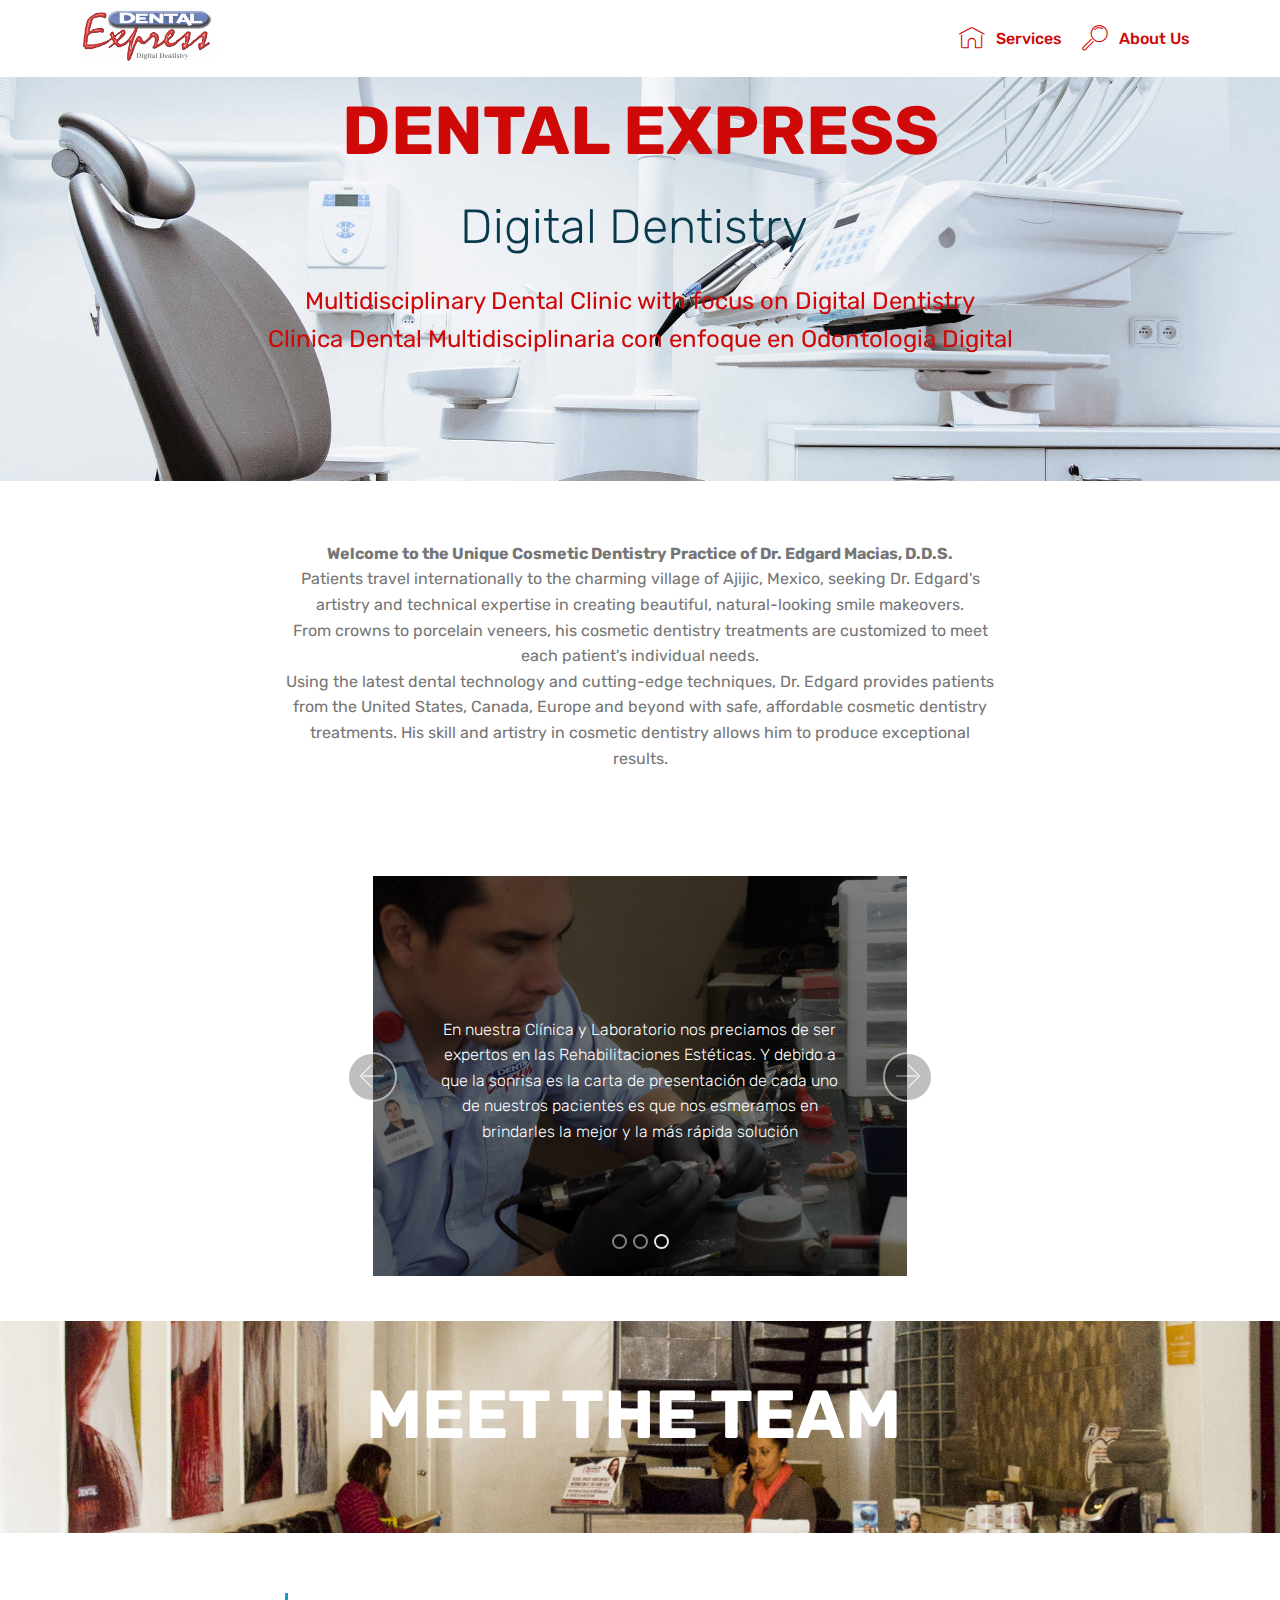
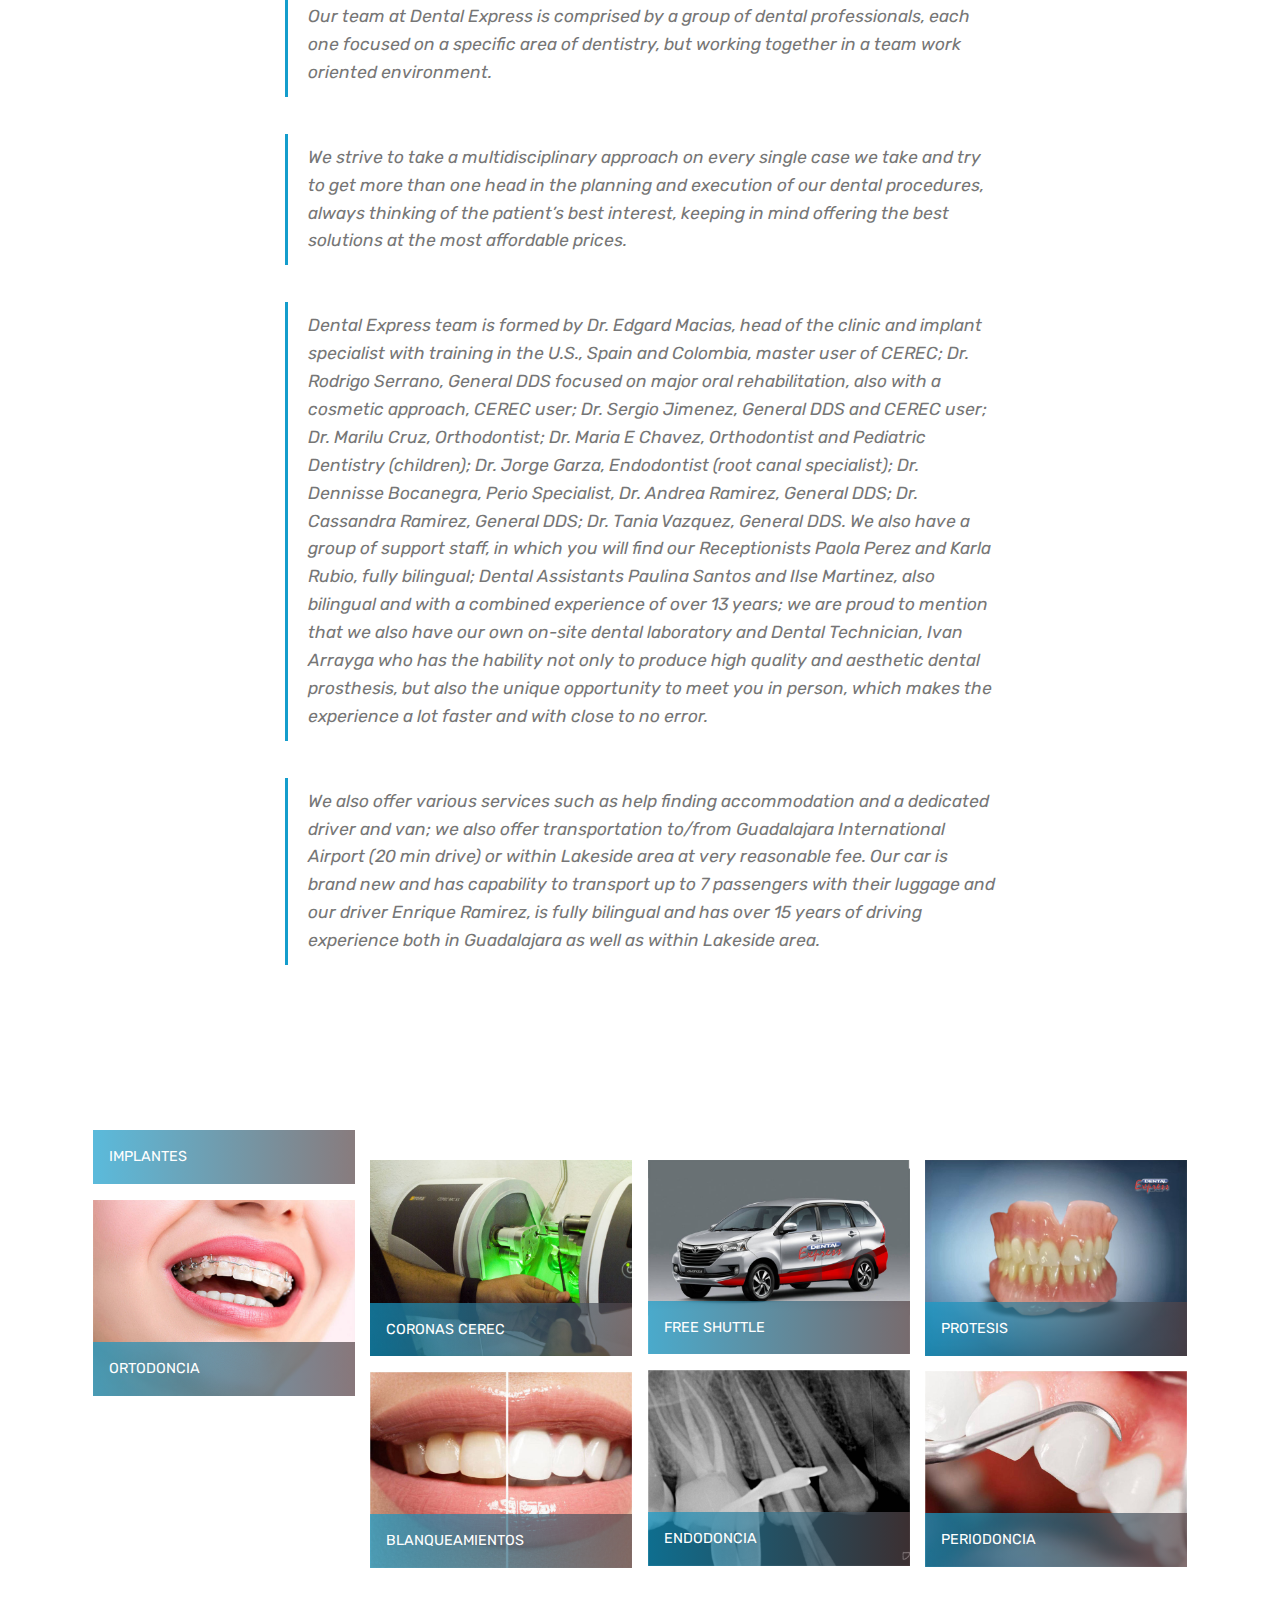
==== page1.html @ bcc29dbe "create github pages" ====
<!DOCTYPE html>
<html >
<head>
  <!-- Site made with Mobirise Website Builder v4.8.10, https://mobirise.com -->
  <meta charset="UTF-8">
  <meta http-equiv="X-UA-Compatible" content="IE=edge">
  <meta name="generator" content="Mobirise v4.8.10, mobirise.com">
  <meta name="viewport" content="width=device-width, initial-scale=1, minimum-scale=1">
  <link rel="shortcut icon" href="assets/images/logo-png-128x57.png" type="image/x-icon">
  <meta name="description" content="Site Generator Description">
  <title>Dental Express Mexico&nbsp;</title>
  <link rel="stylesheet" href="assets/web/assets/mobirise-icons/mobirise-icons.css">
  <link rel="stylesheet" href="assets/tether/tether.min.css">
  <link rel="stylesheet" href="assets/bootstrap/css/bootstrap.min.css">
  <link rel="stylesheet" href="assets/bootstrap/css/bootstrap-grid.min.css">
  <link rel="stylesheet" href="assets/bootstrap/css/bootstrap-reboot.min.css">
  <link rel="stylesheet" href="assets/dropdown/css/style.css">
  <link rel="stylesheet" href="assets/theme/css/style.css">
  <link rel="stylesheet" href="assets/gallery/style.css">
  <link rel="stylesheet" href="assets/mobirise/css/mbr-additional.css" type="text/css">
  
  
  
</head>
<body>
  <section class="menu cid-qTkzRZLJNu" once="menu" id="menu1-3">

    

    <nav class="navbar navbar-expand beta-menu navbar-dropdown align-items-center navbar-fixed-top navbar-toggleable-sm">
        <button class="navbar-toggler navbar-toggler-right" type="button" data-toggle="collapse" data-target="#navbarSupportedContent" aria-controls="navbarSupportedContent" aria-expanded="false" aria-label="Toggle navigation">
            <div class="hamburger">
                <span></span>
                <span></span>
                <span></span>
                <span></span>
            </div>
        </button>
        <div class="menu-logo">
            <div class="navbar-brand">
                <span class="navbar-logo">
                    <a href="https://mobirise.com">
                         <img src="assets/images/logo-png-274x121.png" alt="Mobirise" title="" style="height: 3.8rem;">
                    </a>
                </span>
                
            </div>
        </div>
        <div class="collapse navbar-collapse" id="navbarSupportedContent">
            <ul class="navbar-nav nav-dropdown nav-right" data-app-modern-menu="true"><li class="nav-item dropdown open">
                    <a class="nav-link link text-secondary display-4" href="https://mobirise.com">
                        <span class="mbri-home mbr-iconfont mbr-iconfont-btn"></span>
                        Services
                    </a>
                </li>
                <li class="nav-item">
                    <a class="nav-link link text-secondary display-4" href="https://mobirise.com">
                        <span class="mbri-search mbr-iconfont mbr-iconfont-btn"></span>
                        About Us
                    </a>
                </li></ul>
            
        </div>
    </nav>
</section>

<section class="engine"><a href="https://mobirise.info/w">free html5 templates</a></section><section class="header1 cid-rcNgsT7R49 mbr-parallax-background" id="header1-4">

    

    

    <div class="container">
        <div class="row justify-content-md-center">
            <div class="mbr-white col-md-10">
                <h1 class="mbr-section-title align-center mbr-bold pb-3 mbr-fonts-style display-1">DENTAL EXPRESS</h1>
                <h3 class="mbr-section-subtitle align-center mbr-light pb-3 mbr-fonts-style display-2">
                    Digital Dentistry&nbsp;</h3>
                <p class="mbr-text align-center pb-3 mbr-fonts-style display-5">Multidisciplinary Dental Clinic with focus on Digital Dentistry
<br>Clinica Dental Multidisciplinaria con enfoque en Odontologia Digital</p>
                
            </div>
        </div>
    </div>

</section>

<section class="mbr-section article content1 cid-rcObgBCVmQ" id="content1-7">
    
     

    <div class="container">
        <div class="media-container-row">
            <div class="mbr-text col-12 col-md-8 mbr-fonts-style display-7"><strong>Welcome to the Unique Cosmetic Dentistry Practice of Dr. Edgard Macias, D.D.S.
</strong><div>Patients travel internationally to the charming village of Ajijic, Mexico, seeking Dr. Edgard's artistry and technical expertise in creating beautiful, natural-looking smile makeovers.
</div><div>From crowns to porcelain veneers, his cosmetic dentistry treatments are customized to meet each patient's individual needs.
</div><div>
</div><div>Using the latest dental technology and cutting-edge techniques, Dr. Edgard provides patients from the United States, Canada, Europe and beyond with safe, affordable cosmetic dentistry treatments. His skill and artistry in cosmetic dentistry allows him to produce exceptional results.</div></div>
        </div>
    </div>
</section>

<section class="carousel slide cid-rcOcO1tT0W" data-interval="false" id="slider2-8">

    
    <div class="container content-slider">
        <div class="content-slider-wrap">
            <div><div class="mbr-slider slide carousel" data-pause="true" data-keyboard="false" data-ride="false" data-interval="false"><ol class="carousel-indicators"><li data-app-prevent-settings="" data-target="#slider2-8" data-slide-to="0"></li><li data-app-prevent-settings="" data-target="#slider2-8" data-slide-to="1"></li><li data-app-prevent-settings="" data-target="#slider2-8" class=" active" data-slide-to="2"></li></ol><div class="carousel-inner" role="listbox"><div class="carousel-item slider-fullscreen-image" data-bg-video-slide="false" style="background-image: url(assets/images/-2000x1500.jpg);"><div class="container container-slide"><div class="image_wrapper"><div class="mbr-overlay"></div><img src="assets/images/-2000x1500.jpg"><div class="carousel-caption justify-content-center"><div class="col-10 align-center"><p class="lead mbr-text mbr-fonts-style display-7">El calor húmedo destruye los microorganismos por coagulación de sus proteínas celulares. La esterilización por vapor a presión se lleva a cabo en un autoclave. Estos equipos emplean vapor de agua saturado, a una presión de 15 libras lo que permite que la cámara alcance una temperatura de 121ºC.</p></div></div></div></div></div><div class="carousel-item slider-fullscreen-image" data-bg-video-slide="false" style="background-image: url(assets/images/p1015812-2000x1500.jpg);"><div class="container container-slide"><div class="image_wrapper"><div class="mbr-overlay"></div><img src="assets/images/p1015812-2000x1500.jpg"><div class="carousel-caption justify-content-center"><div class="col-10 align-center"><p class="lead mbr-text mbr-fonts-style display-7">Con la tecnología CEREC, los odontólogos son capaces de diseñar, crear y colocar las coronas dentales en única visita. </p></div></div></div></div></div><div class="carousel-item slider-fullscreen-image active" data-bg-video-slide="false" style="background-image: url(assets/images/p1015852-2000x1500.jpg);"><div class="container container-slide"><div class="image_wrapper"><div class="mbr-overlay"></div><img src="assets/images/p1015852-2000x1500.jpg"><div class="carousel-caption justify-content-center"><div class="col-10 align-center"><p class="lead mbr-text mbr-fonts-style display-7"><br>En nuestra Clínica y Laboratorio nos preciamos de ser expertos en las Rehabilitaciones Estéticas. Y debido a que la sonrisa es la carta de presentación de cada uno de nuestros pacientes es que nos esmeramos en brindarles la mejor y la más rápida solución</p></div></div></div></div></div></div><a data-app-prevent-settings="" class="carousel-control carousel-control-prev" role="button" data-slide="prev" href="#slider2-8"><span aria-hidden="true" class="mbri-left mbr-iconfont"></span><span class="sr-only">Previous</span></a><a data-app-prevent-settings="" class="carousel-control carousel-control-next" role="button" data-slide="next" href="#slider2-8"><span aria-hidden="true" class="mbri-right mbr-iconfont"></span><span class="sr-only">Next</span></a></div></div> 
        </div>
    </div>
</section>

<section class="mbr-section content5 cid-rcOd2hezso" id="content5-9">

    

    

    <div class="container">
        <div class="media-container-row">
            <div class="title col-12 col-md-8">
                <h2 class="align-center mbr-bold mbr-white pb-3 mbr-fonts-style display-1">
                    MEET THE TEAM&nbsp;</h2>
                
                
                
            </div>
        </div>
    </div>
</section>

<section class="mbr-section article content1 cid-rcOeMajyJf" id="content2-a">

     

    <div class="container">
        <div class="media-container-row">
            <div class="mbr-text col-12 col-md-8 mbr-fonts-style display-7">
                <blockquote>Our team at Dental Express is comprised by a group of dental professionals, each one focused on a specific area of dentistry, but working together in a team work oriented environment.
</blockquote><blockquote><span style="font-size: 1.09rem;">We strive to take a multidisciplinary approach on every single case we take and try to get more than one head in the planning and execution of our dental procedures, always thinking of the patient’s best interest, keeping in mind offering the best solutions at the most affordable prices.&nbsp;</span></blockquote><blockquote>
<span style="font-size: 1.09rem;">Dental Express team is formed by Dr. Edgard Macias, head of the clinic and implant specialist with training in the U.S., Spain and Colombia, master user of CEREC; Dr. Rodrigo Serrano, General DDS focused on major oral rehabilitation, also with a cosmetic approach, CEREC user; Dr. Sergio Jimenez, General DDS and CEREC user; Dr. Marilu Cruz, Orthodontist; Dr. Maria E Chavez, Orthodontist and Pediatric Dentistry (children); Dr. Jorge Garza, Endodontist (root canal specialist); Dr. Dennisse Bocanegra, Perio Specialist, Dr. Andrea Ramirez, General DDS; Dr. Cassandra Ramirez, General DDS; Dr. Tania Vazquez, General DDS. We also have a group of support staff, in which you will find our Receptionists Paola Perez and Karla Rubio, fully bilingual; Dental Assistants Paulina Santos and Ilse Martinez, also bilingual and with a combined experience of over 13 years; we are proud to mention that we also have our own on-site dental laboratory and Dental Technician, Ivan Arrayga who has the hability not only to produce high quality and aesthetic dental prosthesis, but also the unique opportunity to meet you in person, which makes the experience a lot faster and with close to no error.&nbsp;</span></blockquote><blockquote>
<span style="font-size: 1.09rem;">We also offer various services such as help finding accommodation and a dedicated driver and van; we also offer transportation to/from Guadalajara International Airport (20 min drive) or within Lakeside area at very reasonable fee. Our car is brand new and has capability to transport up to 7 passengers with their luggage and our driver Enrique Ramirez, is fully bilingual and has over 15 years of driving experience both in Guadalajara as well as within Lakeside area.</span></blockquote>
            </div>
        </div>
    </div>
</section>

<section class="mbr-gallery mbr-slider-carousel cid-rcNqk5IsYQ" id="gallery1-6">

    

    <div class="container">
        <div><!-- Filter --><!-- Gallery --><div class="mbr-gallery-row"><div class="mbr-gallery-layout-default"><div><div><div class="mbr-gallery-item mbr-gallery-item--p1" data-video-url="false" data-tags="Increíble"><div href="#lb-gallery1-6" data-slide-to="0" data-toggle="modal"><img src="assets/images/p1015873-2000x1500-800x600.jpg" alt="" title=""><span class="icon-focus"></span><span class="mbr-gallery-title mbr-fonts-style display-7">IMPLANTES&nbsp;</span></div></div><div class="mbr-gallery-item mbr-gallery-item--p1" data-video-url="false" data-tags="Responsive"><div href="#lb-gallery1-6" data-slide-to="1" data-toggle="modal"><img src="assets/images/p1015812-2000x1500-800x600.jpg" alt="" title=""><span class="icon-focus"></span><span class="mbr-gallery-title mbr-fonts-style display-7">CORONAS CEREC &nbsp;</span></div></div><div class="mbr-gallery-item mbr-gallery-item--p1" data-video-url="false" data-tags="Animada"><div href="#lb-gallery1-6" data-slide-to="2" data-toggle="modal"><img src="assets/images/free-shuttle-pag.-web-2000x1486-800x594.jpg" alt="" title=""><span class="icon-focus"></span><span class="mbr-gallery-title mbr-fonts-style display-7">FREE SHUTTLE</span></div></div><div class="mbr-gallery-item mbr-gallery-item--p1" data-video-url="false" data-tags="Creativa"><div href="#lb-gallery1-6" data-slide-to="3" data-toggle="modal"><img src="assets/images/placa-pag.-web-2000x1496-800x598.jpg" alt="" title=""><span class="icon-focus"></span><span class="mbr-gallery-title mbr-fonts-style display-7">PROTESIS&nbsp;</span></div></div><div class="mbr-gallery-item mbr-gallery-item--p1" data-video-url="false" data-tags="Increíble"><div href="#lb-gallery1-6" data-slide-to="4" data-toggle="modal"><img src="assets/images/brackets-pag.-web-2000x1496-800x598.jpg" alt="" title=""><span class="icon-focus"></span><span class="mbr-gallery-title mbr-fonts-style display-7">ORTODONCIA</span></div></div><div class="mbr-gallery-item mbr-gallery-item--p1" data-video-url="false" data-tags="Increíble"><div href="#lb-gallery1-6" data-slide-to="5" data-toggle="modal"><img src="assets/images/endo-pag-web-1180x883-800x599.jpg" alt="" title=""><span class="icon-focus"></span><span class="mbr-gallery-title mbr-fonts-style display-7">ENDODONCIA&nbsp;</span></div></div><div class="mbr-gallery-item mbr-gallery-item--p1" data-video-url="false" data-tags="Responsive"><div href="#lb-gallery1-6" data-slide-to="6" data-toggle="modal"><img src="assets/images/periodoncia-web-1180x883-800x599.jpg" alt="" title=""><span class="icon-focus"></span><span class="mbr-gallery-title mbr-fonts-style display-7">PERIODONCIA&nbsp;</span></div></div><div class="mbr-gallery-item mbr-gallery-item--p1" data-video-url="false" data-tags="Animada"><div href="#lb-gallery1-6" data-slide-to="7" data-toggle="modal"><img src="assets/images/blanqueamiento-pag-web-1180x883-800x599.jpg" alt="" title=""><span class="icon-focus"></span><span class="mbr-gallery-title mbr-fonts-style display-7">BLANQUEAMIENTOS&nbsp;</span></div></div></div></div><div class="clearfix"></div></div></div><!-- Lightbox --><div data-app-prevent-settings="" class="mbr-slider modal fade carousel slide" tabindex="-1" data-keyboard="true" data-interval="false" id="lb-gallery1-6"><div class="modal-dialog"><div class="modal-content"><div class="modal-body"><ol class="carousel-indicators"><li data-app-prevent-settings="" data-target="#lb-gallery1-6" data-slide-to="0"></li><li data-app-prevent-settings="" data-target="#lb-gallery1-6" data-slide-to="1"></li><li data-app-prevent-settings="" data-target="#lb-gallery1-6" data-slide-to="2"></li><li data-app-prevent-settings="" data-target="#lb-gallery1-6" data-slide-to="3"></li><li data-app-prevent-settings="" data-target="#lb-gallery1-6" data-slide-to="4"></li><li data-app-prevent-settings="" data-target="#lb-gallery1-6" data-slide-to="5"></li><li data-app-prevent-settings="" data-target="#lb-gallery1-6" data-slide-to="6"></li><li data-app-prevent-settings="" data-target="#lb-gallery1-6" class=" active" data-slide-to="7"></li></ol><div class="carousel-inner"><div class="carousel-item"><img src="assets/images/p1015873-2000x1500.jpg" alt="" title=""></div><div class="carousel-item"><img src="assets/images/p1015812-2000x1500.jpg" alt="" title=""></div><div class="carousel-item"><img src="assets/images/free-shuttle-pag.-web-2000x1486.jpg" alt="" title=""></div><div class="carousel-item"><img src="assets/images/placa-pag.-web-2000x1496.jpg" alt="" title=""></div><div class="carousel-item"><img src="assets/images/brackets-pag.-web-2000x1496.jpg" alt="" title=""></div><div class="carousel-item"><img src="assets/images/endo-pag-web-1180x883.jpg" alt="" title=""></div><div class="carousel-item"><img src="assets/images/periodoncia-web-1180x883.jpg" alt="" title=""></div><div class="carousel-item active"><img src="assets/images/blanqueamiento-pag-web-1180x883.jpg" alt="" title=""></div></div><a class="carousel-control carousel-control-prev" role="button" data-slide="prev" href="#lb-gallery1-6"><span class="mbri-left mbr-iconfont" aria-hidden="true"></span><span class="sr-only">Previous</span></a><a class="carousel-control carousel-control-next" role="button" data-slide="next" href="#lb-gallery1-6"><span class="mbri-right mbr-iconfont" aria-hidden="true"></span><span class="sr-only">Next</span></a><a class="close" href="#" role="button" data-dismiss="modal"><span class="sr-only">Close</span></a></div></div></div></div></div>
    </div>

</section>


  <script src="assets/web/assets/jquery/jquery.min.js"></script>
  <script src="assets/popper/popper.min.js"></script>
  <script src="assets/tether/tether.min.js"></script>
  <script src="assets/bootstrap/js/bootstrap.min.js"></script>
  <script src="assets/smoothscroll/smooth-scroll.js"></script>
  <script src="assets/dropdown/js/script.min.js"></script>
  <script src="assets/touchswipe/jquery.touch-swipe.min.js"></script>
  <script src="assets/parallax/jarallax.min.js"></script>
  <script src="assets/masonry/masonry.pkgd.min.js"></script>
  <script src="assets/imagesloaded/imagesloaded.pkgd.min.js"></script>
  <script src="assets/vimeoplayer/jquery.mb.vimeo_player.js"></script>
  <script src="assets/bootstrapcarouselswipe/bootstrap-carousel-swipe.js"></script>
  <script src="assets/ytplayer/jquery.mb.ytplayer.min.js"></script>
  <script src="assets/theme/js/script.js"></script>
  <script src="assets/slidervideo/script.js"></script>
  <script src="assets/gallery/player.min.js"></script>
  <script src="assets/gallery/script.js"></script>
  
  
</body>
</html>
---- assets/web/assets/mobirise-icons/mobirise-icons.css ----
@font-face {
  font-family: 'MobiriseIcons';
  src:  url('mobirise-icons.eot?spat4u');
  src:  url('mobirise-icons.eot?spat4u#iefix') format('embedded-opentype'),
    url('mobirise-icons.ttf?spat4u') format('truetype'),
    url('mobirise-icons.woff?spat4u') format('woff'),
    url('mobirise-icons.svg?spat4u#MobiriseIcons') format('svg');
  font-weight: normal;
  font-style: normal;
}

[class^="mbri-"], [class*=" mbri-"] {
  /* use !important to prevent issues with browser extensions that change fonts */
  font-family: MobiriseIcons !important;
  speak: none;
  font-style: normal;
  font-weight: normal;
  font-variant: normal;
  text-transform: none;
  line-height: 1;

  /* Better Font Rendering =========== */
  -webkit-font-smoothing: antialiased;
  -moz-osx-font-smoothing: grayscale;
}

.mbri-add-submenu:before {
  content: "\e900";
}
.mbri-alert:before {
  content: "\e901";
}
.mbri-align-center:before {
  content: "\e902";
}
.mbri-align-justify:before {
  content: "\e903";
}
.mbri-align-left:before {
  content: "\e904";
}
.mbri-align-right:before {
  content: "\e905";
}
.mbri-android:before {
  content: "\e906";
}
.mbri-apple:before {
  content: "\e907";
}
.mbri-arrow-down:before {
  content: "\e908";
}
.mbri-arrow-next:before {
  content: "\e909";
}
.mbri-arrow-prev:before {
  content: "\e90a";
}
.mbri-arrow-up:before {
  content: "\e90b";
}
.mbri-bold:before {
  content: "\e90c";
}
.mbri-bookmark:before {
  content: "\e90d";
}
.mbri-bootstrap:before {
  content: "\e90e";
}
.mbri-briefcase:before {
  content: "\e90f";
}
.mbri-browse:before {
  content: "\e910";
}
.mbri-bulleted-list:before {
  content: "\e911";
}
.mbri-calendar:before {
  content: "\e912";
}
.mbri-camera:before {
  content: "\e913";
}
.mbri-cart-add:before {
  content: "\e914";
}
.mbri-cart-full:before {
  content: "\e915";
}
.mbri-cash:before {
  content: "\e916";
}
.mbri-change-style:before {
  content: "\e917";
}
.mbri-chat:before {
  content: "\e918";
}
.mbri-clock:before {
  content: "\e919";
}
.mbri-close:before {
  content: "\e91a";
}
.mbri-cloud:before {
  content: "\e91b";
}
.mbri-code:before {
  content: "\e91c";
}
.mbri-contact-form:before {
  content: "\e91d";
}
.mbri-credit-card:before {
  content: "\e91e";
}
.mbri-cursor-click:before {
  content: "\e91f";
}
.mbri-cust-feedback:before {
  content: "\e920";
}
.mbri-database:before {
  content: "\e921";
}
.mbri-delivery:before {
  content: "\e922";
}
.mbri-desktop:before {
  content: "\e923";
}
.mbri-devices:before {
  content: "\e924";
}
.mbri-down:before {
  content: "\e925";
}
.mbri-download:before {
  content: "\e989";
}
.mbri-drag-n-drop:before {
  content: "\e927";
}
.mbri-drag-n-drop2:before {
  content: "\e928";
}
.mbri-edit:before {
  content: "\e929";
}
.mbri-edit2:before {
  content: "\e92a";
}
.mbri-error:before {
  content: "\e92b";
}
.mbri-extension:before {
  content: "\e92c";
}
.mbri-features:before {
  content: "\e92d";
}
.mbri-file:before {
  content: "\e92e";
}
.mbri-flag:before {
  content: "\e92f";
}
.mbri-folder:before {
  content: "\e930";
}
.mbri-gift:before {
  content: "\e931";
}
.mbri-github:before {
  content: "\e932";
}
.mbri-globe:before {
  content: "\e933";
}
.mbri-globe-2:before {
  content: "\e934";
}
.mbri-growing-chart:before {
  content: "\e935";
}
.mbri-hearth:before {
  content: "\e936";
}
.mbri-help:before {
  content: "\e937";
}
.mbri-home:before {
  content: "\e938";
}
.mbri-hot-cup:before {
  content: "\e939";
}
.mbri-idea:before {
  content: "\e93a";
}
.mbri-image-gallery:before {
  content: "\e93b";
}
.mbri-image-slider:before {
  content: "\e93c";
}
.mbri-info:before {
  content: "\e93d";
}
.mbri-italic:before {
  content: "\e93e";
}
.mbri-key:before {
  content: "\e93f";
}
.mbri-laptop:before {
  content: "\e940";
}
.mbri-layers:before {
  content: "\e941";
}
.mbri-left-right:before {
  content: "\e942";
}
.mbri-left:before {
  content: "\e943";
}
.mbri-letter:before {
  content: "\e944";
}
.mbri-like:before {
  content: "\e945";
}
.mbri-link:before {
  content: "\e946";
}
.mbri-lock:before {
  content: "\e947";
}
.mbri-login:before {
  content: "\e948";
}
.mbri-logout:before {
  content: "\e949";
}
.mbri-magic-stick:before {
  content: "\e94a";
}
.mbri-map-pin:before {
  content: "\e94b";
}
.mbri-menu:before {
  content: "\e94c";
}
.mbri-mobile:before {
  content: "\e94d";
}
.mbri-mobile2:before {
  content: "\e94e";
}
.mbri-mobirise:before {
  content: "\e94f";
}
.mbri-more-horizontal:before {
  content: "\e950";
}
.mbri-more-vertical:before {
  content: "\e951";
}
.mbri-music:before {
  content: "\e952";
}
.mbri-new-file:before {
  content: "\e953";
}
.mbri-numbered-list:before {
  content: "\e954";
}
.mbri-opened-folder:before {
  content: "\e955";
}
.mbri-pages:before {
  content: "\e956";
}
.mbri-paper-plane:before {
  content: "\e957";
}
.mbri-paperclip:before {
  content: "\e958";
}
.mbri-photo:before {
  content: "\e959";
}
.mbri-photos:before {
  content: "\e95a";
}
.mbri-pin:before {
  content: "\e95b";
}
.mbri-play:before {
  content: "\e95c";
}
.mbri-plus:before {
  content: "\e95d";
}
.mbri-preview:before {
  content: "\e95e";
}
.mbri-print:before {
  content: "\e95f";
}
.mbri-protect:before {
  content: "\e960";
}
.mbri-question:before {
  content: "\e961";
}
.mbri-quote-left:before {
  content: "\e962";
}
.mbri-quote-right:before {
  content: "\e963";
}
.mbri-refresh:before {
  content: "\e964";
}
.mbri-responsive:before {
  content: "\e965";
}
.mbri-right:before {
  content: "\e966";
}
.mbri-rocket:before {
  content: "\e967";
}
.mbri-sad-face:before {
  content: "\e968";
}
.mbri-sale:before {
  content: "\e969";
}
.mbri-save:before {
  content: "\e96a";
}
.mbri-search:before {
  content: "\e96b";
}
.mbri-setting:before {
  content: "\e96c";
}
.mbri-setting2:before {
  content: "\e96d";
}
.mbri-setting3:before {
  content: "\e96e";
}
.mbri-share:before {
  content: "\e96f";
}
.mbri-shopping-bag:before {
  content: "\e970";
}
.mbri-shopping-basket:before {
  content: "\e971";
}
.mbri-shopping-cart:before {
  content: "\e972";
}
.mbri-sites:before {
  content: "\e973";
}
.mbri-smile-face:before {
  content: "\e974";
}
.mbri-speed:before {
  content: "\e975";
}
.mbri-star:before {
  content: "\e976";
}
.mbri-success:before {
  content: "\e977";
}
.mbri-sun:before {
  content: "\e978";
}
.mbri-sun2:before {
  content: "\e979";
}
.mbri-tablet:before {
  content: "\e97a";
}
.mbri-tablet-vertical:before {
  content: "\e97b";
}
.mbri-target:before {
  content: "\e97c";
}
.mbri-timer:before {
  content: "\e97d";
}
.mbri-to-ftp:before {
  content: "\e97e";
}
.mbri-to-local-drive:before {
  content: "\e97f";
}
.mbri-touch-swipe:before {
  content: "\e980";
}
.mbri-touch:before {
  content: "\e981";
}
.mbri-trash:before {
  content: "\e982";
}
.mbri-underline:before {
  content: "\e983";
}
.mbri-unlink:before {
  content: "\e984";
}
.mbri-unlock:before {
  content: "\e985";
}
.mbri-up-down:before {
  content: "\e986";
}
.mbri-up:before {
  content: "\e987";
}
.mbri-update:before {
  content: "\e988";
}
.mbri-upload:before {
 content: "\e926"; 
}
.mbri-user:before {
  content: "\e98a";
}
.mbri-user2:before {
  content: "\e98b";
}
.mbri-users:before {
  content: "\e98c";
}
.mbri-video:before {
  content: "\e98d";
}
.mbri-video-play:before {
  content: "\e98e";
}
.mbri-watch:before {
  content: "\e98f";
}
.mbri-website-theme:before {
  content: "\e990";
}
.mbri-wifi:before {
  content: "\e991";
}
.mbri-windows:before {
  content: "\e992";
}
.mbri-zoom-out:before {
  content: "\e993";
}
.mbri-redo:before {
  content: "\e994";
}
.mbri-undo:before {
  content: "\e995";
}
---- assets/dropdown/css/style.css ----
.navbar-dropdown {
  left: 0;
  padding: 0;
  position: absolute;
  right: 0;
  top: 0;
  transition: all 0.45s ease;
  z-index: 1030;
  background: #282828; }
  .navbar-dropdown .navbar-logo {
    margin-right: 0.8rem;
    transition: margin 0.3s ease-in-out;
    vertical-align: middle; }
    .navbar-dropdown .navbar-logo img {
      height: 3.125rem;
      transition: all 0.3s ease-in-out; }
    .navbar-dropdown .navbar-logo.mbr-iconfont {
      font-size: 3.125rem;
      line-height: 3.125rem; }
  .navbar-dropdown .navbar-caption {
    font-weight: 700;
    white-space: normal;
    vertical-align: -4px;
    line-height: 3.125rem !important; }
    .navbar-dropdown .navbar-caption, .navbar-dropdown .navbar-caption:hover {
      color: inherit;
      text-decoration: none; }
  .navbar-dropdown .mbr-iconfont + .navbar-caption {
    vertical-align: -1px; }
  .navbar-dropdown.navbar-fixed-top {
    position: fixed; }
  .navbar-dropdown .navbar-brand span {
    vertical-align: -4px; }
  .navbar-dropdown.bg-color.transparent {
    background: none; }
  .navbar-dropdown.navbar-short .navbar-brand {
    padding: 0.625rem 0; }
    .navbar-dropdown.navbar-short .navbar-brand span {
      vertical-align: -1px; }
  .navbar-dropdown.navbar-short .navbar-caption {
    line-height: 2.375rem !important;
    vertical-align: -2px; }
  .navbar-dropdown.navbar-short .navbar-logo {
    margin-right: 0.5rem; }
    .navbar-dropdown.navbar-short .navbar-logo img {
      height: 2.375rem; }
    .navbar-dropdown.navbar-short .navbar-logo.mbr-iconfont {
      font-size: 2.375rem;
      line-height: 2.375rem; }
  .navbar-dropdown.navbar-short .mbr-table-cell {
    height: 3.625rem; }
  .navbar-dropdown .navbar-close {
    left: 0.6875rem;
    position: fixed;
    top: 0.75rem;
    z-index: 1000; }
  .navbar-dropdown .hamburger-icon {
    content: "";
    display: inline-block;
    vertical-align: middle;
    width: 16px;
    -webkit-box-shadow: 0 -6px 0 1px #282828,0 0 0 1px #282828,0 6px 0 1px #282828;
    -moz-box-shadow: 0 -6px 0 1px #282828,0 0 0 1px #282828,0 6px 0 1px #282828;
    box-shadow: 0 -6px 0 1px #282828,0 0 0 1px #282828,0 6px 0 1px #282828; }

.dropdown-menu .dropdown-toggle[data-toggle="dropdown-submenu"]::after {
  border-bottom: 0.35em solid transparent;
  border-left: 0.35em solid;
  border-right: 0;
  border-top: 0.35em solid transparent;
  margin-left: 0.3rem; }

.dropdown-menu .dropdown-item:focus {
  outline: 0; }

.nav-dropdown {
  font-size: 0.75rem;
  font-weight: 500;
  height: auto !important; }
  .nav-dropdown .nav-btn {
    padding-left: 1rem; }
  .nav-dropdown .link {
    margin: .667em 1.667em;
    font-weight: 500;
    padding: 0;
    transition: color .2s ease-in-out; }
    .nav-dropdown .link.dropdown-toggle {
      margin-right: 2.583em; }
      .nav-dropdown .link.dropdown-toggle::after {
        margin-left: .25rem;
        border-top: 0.35em solid;
        border-right: 0.35em solid transparent;
        border-left: 0.35em solid transparent;
        border-bottom: 0; }
      .nav-dropdown .link.dropdown-toggle[aria-expanded="true"] {
        margin: 0;
        padding: 0.667em 3.263em  0.667em 1.667em; }
  .nav-dropdown .link::after,
  .nav-dropdown .dropdown-item::after {
    color: inherit; }
  .nav-dropdown .btn {
    font-size: 0.75rem;
    font-weight: 700;
    letter-spacing: 0;
    margin-bottom: 0;
    padding-left: 1.25rem;
    padding-right: 1.25rem; }
  .nav-dropdown .dropdown-menu {
    border-radius: 0;
    border: 0;
    left: 0;
    margin: 0;
    padding-bottom: 1.25rem;
    padding-top: 1.25rem;
    position: relative; }
  .nav-dropdown .dropdown-submenu {
    margin-left: 0.125rem;
    top: 0; }
  .nav-dropdown .dropdown-item {
    font-weight: 500;
    line-height: 2;
    padding: 0.3846em 4.615em 0.3846em 1.5385em;
    position: relative;
    transition: color .2s ease-in-out, background-color .2s ease-in-out; }
    .nav-dropdown .dropdown-item::after {
      margin-top: -0.3077em;
      position: absolute;
      right: 1.1538em;
      top: 50%; }
    .nav-dropdown .dropdown-item:focus, .nav-dropdown .dropdown-item:hover {
      background: none; }

@media (max-width: 767px) {
  .nav-dropdown.navbar-toggleable-sm {
    bottom: 0;
    display: none;
    left: 0;
    overflow-x: hidden;
    position: fixed;
    top: 0;
    transform: translateX(-100%);
    -ms-transform: translateX(-100%);
    -webkit-transform: translateX(-100%);
    width: 18.75rem;
    z-index: 999; } }
.nav-dropdown.navbar-toggleable-xl {
  bottom: 0;
  display: none;
  left: 0;
  overflow-x: hidden;
  position: fixed;
  top: 0;
  transform: translateX(-100%);
  -ms-transform: translateX(-100%);
  -webkit-transform: translateX(-100%);
  width: 18.75rem;
  z-index: 999; }

.nav-dropdown-sm {
  display: block !important;
  overflow-x: hidden;
  overflow: auto;
  padding-top: 3.875rem; }
  .nav-dropdown-sm::after {
    content: "";
    display: block;
    height: 3rem;
    width: 100%; }
  .nav-dropdown-sm.collapse.in ~ .navbar-close {
    display: block !important; }
  .nav-dropdown-sm.collapsing, .nav-dropdown-sm.collapse.in {
    transform: translateX(0);
    -ms-transform: translateX(0);
    -webkit-transform: translateX(0);
    transition: all 0.25s ease-out;
    -webkit-transition: all 0.25s ease-out;
    background: #282828; }
  .nav-dropdown-sm.collapsing[aria-expanded="false"] {
    transform: translateX(-100%);
    -ms-transform: translateX(-100%);
    -webkit-transform: translateX(-100%); }
  .nav-dropdown-sm .nav-item {
    display: block;
    margin-left: 0 !important;
    padding-left: 0; }
  .nav-dropdown-sm .link,
  .nav-dropdown-sm .dropdown-item {
    border-top: 1px dotted rgba(255, 255, 255, 0.1);
    font-size: 0.8125rem;
    line-height: 1.6;
    margin: 0 !important;
    padding: 0.875rem 2.4rem 0.875rem 1.5625rem !important;
    position: relative;
    white-space: normal; }
    .nav-dropdown-sm .link:focus, .nav-dropdown-sm .link:hover,
    .nav-dropdown-sm .dropdown-item:focus,
    .nav-dropdown-sm .dropdown-item:hover {
      background: rgba(0, 0, 0, 0.2) !important;
      color: #c0a375; }
  .nav-dropdown-sm .nav-btn {
    position: relative;
    padding: 1.5625rem 1.5625rem 0 1.5625rem; }
    .nav-dropdown-sm .nav-btn::before {
      border-top: 1px dotted rgba(255, 255, 255, 0.1);
      content: "";
      left: 0;
      position: absolute;
      top: 0;
      width: 100%; }
    .nav-dropdown-sm .nav-btn + .nav-btn {
      padding-top: 0.625rem; }
      .nav-dropdown-sm .nav-btn + .nav-btn::before {
        display: none; }
  .nav-dropdown-sm .btn {
    padding: 0.625rem 0; }
  .nav-dropdown-sm .dropdown-toggle[data-toggle="dropdown-submenu"]::after {
    margin-left: .25rem;
    border-top: 0.35em solid;
    border-right: 0.35em solid transparent;
    border-left: 0.35em solid transparent;
    border-bottom: 0; }
  .nav-dropdown-sm .dropdown-toggle[data-toggle="dropdown-submenu"][aria-expanded="true"]::after {
    border-top: 0;
    border-right: 0.35em solid transparent;
    border-left: 0.35em solid transparent;
    border-bottom: 0.35em solid; }
  .nav-dropdown-sm .dropdown-menu {
    margin: 0;
    padding: 0;
    position: relative;
    top: 0;
    left: 0;
    width: 100%;
    border: 0;
    float: none;
    border-radius: 0;
    background: none; }
  .nav-dropdown-sm .dropdown-submenu {
    left: 100%;
    margin-left: 0.125rem;
    margin-top: -1.25rem;
    top: 0; }

.navbar-toggleable-sm .nav-dropdown .dropdown-menu {
  position: absolute; }

.navbar-toggleable-sm .nav-dropdown .dropdown-submenu {
  left: 100%;
  margin-left: 0.125rem;
  margin-top: -1.25rem;
  top: 0; }

.navbar-toggleable-sm.opened .nav-dropdown .dropdown-menu {
  position: relative; }

.navbar-toggleable-sm.opened .nav-dropdown .dropdown-submenu {
  left: 0;
  margin-left: 00rem;
  margin-top: 0rem;
  top: 0; }

.is-builder .nav-dropdown.collapsing {
  transition: none !important; }

/*# sourceMappingURL=style.css.map */
---- assets/theme/css/style.css ----
/*!
 * Mobirise v4 theme (https://mobirise.com/)
 * Copyright 2017 Mobirise
 */
section {
  background-color: #eeeeee; }

section,
.container,
.container-fluid {
  position: relative;
  word-wrap: break-word; }

a.mbr-iconfont:hover {
  text-decoration: none; }

.article .lead p, .article .lead ul, .article .lead ol, .article .lead pre, .article .lead blockquote {
  margin-bottom: 0; }

a {
  font-style: normal;
  font-weight: 400;
  cursor: pointer; }
  a, a:hover {
    text-decoration: none; }

figure {
  margin-bottom: 0; }

body {
  color: #232323; }

h1, h2, h3, h4, h5, h6,
.h1, .h2, .h3, .h4, .h5, .h6,
.display-1, .display-2, .display-3, .display-4 {
  line-height: 1;
  word-break: break-word;
  word-wrap: break-word; }

b, strong {
  font-weight: bold; }

blockquote {
  padding: 10px 0 10px 20px;
  position: relative;
  border-left: 2px solid;
  border-color: #ff3366; }

input:-webkit-autofill, input:-webkit-autofill:hover, input:-webkit-autofill:focus, input:-webkit-autofill:active {
  transition-delay: 9999s;
  transition-property: background-color, color; }

textarea[type="hidden"] {
  display: none; }

body {
  position: relative; }

section {
  background-position: 50% 50%;
  background-repeat: no-repeat;
  background-size: cover; }
  section .mbr-background-video,
  section .mbr-background-video-preview {
    position: absolute;
    bottom: 0;
    left: 0;
    right: 0;
    top: 0; }

.hidden {
  visibility: hidden; }

.mbr-z-index20 {
  z-index: 20; }

/*! Base colors */
.mbr-white {
  color: #ffffff; }

.mbr-black {
  color: #000000; }

.mbr-bg-white {
  background-color: #ffffff; }

.mbr-bg-black {
  background-color: #000000; }

/*! Text-aligns */
.align-left {
  text-align: left; }

.align-center {
  text-align: center; }

.align-right {
  text-align: right; }

@media (max-width: 767px) {
  .align-left, .align-center, .align-right, .mbr-section-btn, .mbr-section-title {
    text-align: center; } }
/*! Font-weight  */
.mbr-light {
  font-weight: 300; }

.mbr-regular {
  font-weight: 400; }

.mbr-semibold {
  font-weight: 500; }

.mbr-bold {
  font-weight: 700; }

/*! Media  */
.media-size-item {
  -webkit-flex: 1 1 auto;
  -moz-flex: 1 1 auto;
  -ms-flex: 1 1 auto;
  -o-flex: 1 1 auto;
  flex: 1 1 auto; }

.media-content {
  -webkit-flex-basis: 100%;
  flex-basis: 100%; }

.media-container-row {
  display: -ms-flexbox;
  display: -webkit-flex;
  display: flex;
  -webkit-flex-direction: row;
  -ms-flex-direction: row;
  flex-direction: row;
  -webkit-flex-wrap: wrap;
  -ms-flex-wrap: wrap;
  flex-wrap: wrap;
  -webkit-justify-content: center;
  -ms-flex-pack: center;
  justify-content: center;
  -webkit-align-content: center;
  -ms-flex-line-pack: center;
  align-content: center;
  -webkit-align-items: start;
  -ms-flex-align: start;
  align-items: start; }
  .media-container-row .media-size-item {
    width: 400px; }

.media-container-column {
  display: -ms-flexbox;
  display: -webkit-flex;
  display: flex;
  -webkit-flex-direction: column;
  -ms-flex-direction: column;
  flex-direction: column;
  -webkit-flex-wrap: wrap;
  -ms-flex-wrap: wrap;
  flex-wrap: wrap;
  -webkit-justify-content: center;
  -ms-flex-pack: center;
  justify-content: center;
  -webkit-align-content: center;
  -ms-flex-line-pack: center;
  align-content: center;
  -webkit-align-items: stretch;
  -ms-flex-align: stretch;
  align-items: stretch; }
  .media-container-column > * {
    width: 100%; }

@media (min-width: 992px) {
  .media-container-row {
    -webkit-flex-wrap: nowrap;
    -ms-flex-wrap: nowrap;
    flex-wrap: nowrap; } }
figure {
  overflow: hidden; }

figure[mbr-media-size] {
  transition: width 0.1s; }

.mbr-figure img, .mbr-figure iframe {
  display: block;
  width: 100%; }

.card {
  background-color: transparent;
  border: none; }

.card-img {
  text-align: center;
  flex-shrink: 0;
  -webkit-flex-shrink: 0; }

.media {
  max-width: 100%;
  margin: 0 auto; }

.mbr-figure {
  -ms-flex-item-align: center;
  -ms-grid-row-align: center;
  -webkit-align-self: center;
  align-self: center; }

.media-container > div {
  max-width: 100%; }

.mbr-figure img, .card-img img {
  width: 100%; }

@media (max-width: 991px) {
  .media-size-item {
    width: auto !important; }

  .media {
    width: auto; }

  .mbr-figure {
    width: 100% !important; } }
/*! Buttons */
.mbr-section-btn {
  margin-left: -.25rem;
  margin-right: -.25rem;
  font-size: 0; }

nav .mbr-section-btn {
  margin-left: 0rem;
  margin-right: 0rem; }

/*! Btn icon margin */
.btn .mbr-iconfont, .btn.btn-sm .mbr-iconfont {
  cursor: pointer;
  margin-right: 0.5rem; }

.btn.btn-md .mbr-iconfont, .btn.btn-md .mbr-iconfont {
  margin-right: 0.8rem; }

.mbr-regular {
  font-weight: 400; }

.mbr-semibold {
  font-weight: 500; }

.mbr-bold {
  font-weight: 700; }

[type="submit"] {
  -webkit-appearance: none; }

/*! Full-screen */
.mbr-fullscreen .mbr-overlay {
  min-height: 100vh; }

.mbr-fullscreen {
  display: flex;
  display: -webkit-flex;
  display: -moz-flex;
  display: -ms-flex;
  display: -o-flex;
  align-items: center;
  -webkit-align-items: center;
  min-height: 100vh;
  padding-top: 3rem;
  padding-bottom: 3rem; }

/*! Map */
.map {
  height: 25rem;
  position: relative; }
  .map iframe {
    width: 100%;
    height: 100%; }

/* Form */
.form-asterisk {
  font-family: initial;
  position: absolute;
  top: -2px;
  font-weight: normal; }

/*! Scroll to top arrow */
.mbr-arrow-up {
  bottom: 25px;
  right: 90px;
  position: fixed;
  text-align: right;
  z-index: 5000;
  color: #ffffff;
  font-size: 32px;
  transform: rotate(180deg);
  -webkit-transform: rotate(180deg); }

.mbr-arrow-up a {
  background: rgba(0, 0, 0, 0.2);
  border-radius: 3px;
  color: #fff;
  display: inline-block;
  height: 60px;
  width: 60px;
  outline-style: none !important;
  position: relative;
  text-decoration: none;
  transition: all .3s ease-in-out;
  cursor: pointer;
  text-align: center; }
  .mbr-arrow-up a:hover {
    background-color: rgba(0, 0, 0, 0.4); }
  .mbr-arrow-up a i {
    line-height: 60px; }

.mbr-arrow-up-icon {
  display: block;
  color: #fff; }

.mbr-arrow-up-icon::before {
  content: "\203a";
  display: inline-block;
  font-family: serif;
  font-size: 32px;
  line-height: 1;
  font-style: normal;
  position: relative;
  top: 6px;
  left: -4px;
  -webkit-transform: rotate(-90deg);
  transform: rotate(-90deg); }

/*! Arrow Down */
.mbr-arrow {
  position: absolute;
  bottom: 45px;
  left: 50%;
  width: 60px;
  height: 60px;
  cursor: pointer;
  background-color: rgba(80, 80, 80, 0.5);
  border-radius: 50%;
  -webkit-transform: translateX(-50%);
  transform: translateX(-50%); }
  .mbr-arrow > a {
    display: inline-block;
    text-decoration: none;
    outline-style: none;
    -webkit-animation: arrowdown 1.7s ease-in-out infinite;
    animation: arrowdown 1.7s ease-in-out infinite; }
    .mbr-arrow > a > i {
      position: absolute;
      top: -2px;
      left: 15px;
      font-size: 2rem; }

@keyframes arrowdown {
  0% {
    transform: translateY(0px);
    -webkit-transform: translateY(0px); }
  50% {
    transform: translateY(-5px);
    -webkit-transform: translateY(-5px); }
  100% {
    transform: translateY(0px);
    -webkit-transform: translateY(0px); } }
@-webkit-keyframes arrowdown {
  0% {
    transform: translateY(0px);
    -webkit-transform: translateY(0px); }
  50% {
    transform: translateY(-5px);
    -webkit-transform: translateY(-5px); }
  100% {
    transform: translateY(0px);
    -webkit-transform: translateY(0px); } }
@media (max-width: 500px) {
  .mbr-arrow-up {
    left: 50%;
    right: auto;
    transform: translateX(-50%) rotate(180deg);
    -webkit-transform: translateX(-50%) rotate(180deg); } }
/*Gradients animation*/
@keyframes gradient-animation {
  from {
    background-position: 0% 100%;
    animation-timing-function: ease-in-out; }
  to {
    background-position: 100% 0%;
    animation-timing-function: ease-in-out; } }
@-webkit-keyframes gradient-animation {
  from {
    background-position: 0% 100%;
    animation-timing-function: ease-in-out; }
  to {
    background-position: 100% 0%;
    animation-timing-function: ease-in-out; } }
.bg-gradient {
  background-size: 200% 200%;
  animation: gradient-animation 5s infinite alternate;
  -webkit-animation: gradient-animation 5s infinite alternate; }

.menu .navbar-brand {
  display: -webkit-flex; }
  .menu .navbar-brand span {
    display: flex;
    display: -webkit-flex; }
  .menu .navbar-brand .navbar-caption-wrap {
    display: -webkit-flex; }
  .menu .navbar-brand .navbar-logo img {
    display: -webkit-flex; }
@media (min-width: 768px) and (max-width: 991px) {
  .menu .navbar-toggleable-sm .navbar-nav {
    display: -webkit-box;
    display: -webkit-flex;
    display: -ms-flexbox; } }
@media (min-width: 992px) {
  .menu .navbar-nav.nav-dropdown {
    display: -webkit-flex; }
  .menu .navbar-toggleable-sm .navbar-collapse {
    display: -webkit-flex !important; } }
@media (max-width: 767px) {
  .menu .navbar-collapse {
    overflow-y: auto;
    max-height: 80vh; }
  .menu .dropdown-menu {
    max-height: 60vh;
    overflow-y: auto; } }

.navbar {
  display: -webkit-flex;
  -webkit-flex-wrap: wrap;
  -webkit-align-items: center;
  -webkit-justify-content: space-between; }

.navbar-collapse {
  -webkit-flex-basis: 100%;
  -webkit-flex-grow: 1;
  -webkit-align-items: center; }

.nav-dropdown .link {
  padding: .667em 1.667em !important;
  margin: 0 !important; }

.nav {
  display: -webkit-flex;
  -webkit-flex-wrap: wrap; }

.row {
  display: -webkit-flex;
  -webkit-flex-wrap: wrap; }

.justify-content-center {
  -webkit-justify-content: center; }

.form-inline {
  display: -webkit-flex;
  -webkit-flex-flow: row wrap;
  -webkit-align-items: center; }

.card-wrapper {
  -webkit-flex: 1; }

.carousel-control {
  z-index: 10;
  display: -webkit-flex;
  -webkit-align-items: center;
  -webkit-justify-content: center; }

.carousel-controls {
  display: -webkit-flex; }

.media {
  display: -webkit-flex; }

/*# sourceMappingURL=style.css.map */
.engine {
	position: absolute;
	text-indent: -2400px;
	text-align: center;
	padding: 0;
	top: 0;
	left: -2400px;
}
---- assets/gallery/style.css ----
/*-------

   Gallery

-------*/
.mbr-gallery .mbr-gallery-item {
  position: relative;
  display: inline-block;
  width: 25%;
  cursor: pointer; }

@media (max-width: 768px) {
  .mbr-gallery .mbr-gallery-item {
    width: 50%; } }
@media (max-width: 400px) {
  .mbr-gallery .mbr-gallery-item {
    width: 100%; } }
.mbr-gallery .icon-focus,
.mbr-gallery .icon-video {
  position: absolute;
  top: calc(50% - 32px);
  left: calc(50% - 24px);
  font-family: 'MobiriseIcons' !important;
  font-size: 3rem !important;
  color: #fff;
  opacity: 0;
  transition: .2s opacity ease-in-out;
  z-index: 5; }

.mbr-gallery .icon-focus::before {
  content: '\e96b'; }

.mbr-gallery .icon-video::before {
  content: '\e95c'; }

.mbr-gallery .mbr-gallery-item > div:hover .icon-focus,
.mbr-gallery .mbr-gallery-item > div:hover .icon-video {
  opacity: 1; }

.mbr-gallery .mbr-gallery-item img {
  width: 100%;
  opacity: 1;
  -webkit-transition: .2s opacity ease-in-out;
  transition: .2s opacity ease-in-out; }

.mbr-gallery .mbr-gallery-item > div:hover img {
  opacity: 1; }

.mbr-gallery .mbr-gallery-item > div {
  background: #fff;
  display: block;
  outline: none;
  position: relative; }

.mbr-gallery .mbr-gallery-item .icon {
  -webkit-transform: translateX(-50%) translateY(-50%);
  -webkit-transition: .2s opacity ease-in-out;
  color: #000;
  font-size: 30px;
  height: 69px;
  left: 50%;
  opacity: 0;
  position: absolute;
  top: 50%;
  transform: translateX(-50%) translateY(-50%);
  transition: .2s opacity ease-in-out;
  width: 69px; }

.mbr-gallery .mbr-gallery-item .icon::after,
.mbr-gallery .mbr-gallery-item .icon::before {
  content: '';
  display: block;
  position: absolute;
  height: 69px;
  width: 1px;
  margin-left: 34.5px;
  background-color: #fff; }

.mbr-gallery .mbr-gallery-item .icon::after {
  width: 69px;
  height: 1px;
  margin-left: 0;
  margin-top: 34.5px; }

.mbr-gallery .mbr-gallery-item > div:hover .icon {
  opacity: 1; }

.mbr-gallery .mbr-gallery-item > div:hover::before {
  opacity: .9; }

.mbr-gallery .mbr-gallery-item > div:hover .mbr-gallery-title {
  background: transparent !important; }

/* remove spacing */
.mbr-gallery .mbr-gallery-row.no-gutter {
  margin: 0; }

.mbr-gallery .mbr-gallery-row.no-gutter .mbr-gallery-item {
  padding: 0; }

/* container */
.mbr-gallery .container.mbr-gallery-layout-default {
  padding: 93px 0; }

/* fix horizontal scrollbar */
.mbr-gallery .mbr-gallery-layout-article,
.mbr-gallery .mbr-gallery-layout-default {
  overflow: hidden; }

/* lightbox */
.mbr-gallery .modal {
  position: fixed;
  overflow: hidden;
  padding-right: 0 !important; }

.mbr-gallery .modal-content {
  border-radius: 0;
  border: none;
  background: transparent; }

.mbr-gallery .modal-body {
  padding: 0; }

.mbr-gallery .modal-body img {
  width: 100%; }

.mbr-gallery .modal .close {
  position: fixed;
  background: #1b1b1b;
  opacity: .5;
  font-size: 35px;
  font-weight: 300;
  width: 70px;
  height: 70px;
  border-radius: 50%;
  color: #fff;
  top: 2.5rem;
  right: 2.5rem;
  line-height: 70px;
  border: none;
  text-align: center;
  text-shadow: none;
  z-index: 5;
  -webkit-transition: opacity .3s ease;
  -moz-transition: opacity .3s ease;
  -o-transition: opacity .3s ease;
  transition: opacity .3s ease;
  font-family: 'MobiriseIcons'; }
  .mbr-gallery .modal .close::before {
    content: '\e91a'; }

.mbr-gallery .modal .close:hover {
  opacity: 1;
  background: #000;
  color: #fff; }

.mbr-gallery .modal-dialog {
  max-width: 100% !important; }

.mbr-gallery .modal.in .modal-dialog {
  margin: 0 auto; }

/* modal back color opacity */
.modal-backdrop.in {
  opacity: .8;
  filter: alpha(opacity=80); }

@media (max-width: 768px) {
  .mbr-gallery .carousel-control,
  .mbr-gallery .carousel-indicators,
  .mbr-gallery .modal .close {
    position: fixed; } }
/* fix fade in effect */
.mbr-gallery .modal.fade .modal-dialog {
  -webkit-transition: margin-top .3s ease-out;
  -moz-transition: margin-top .3s ease-out;
  -o-transition: margin-top .3s ease-out;
  transition: margin-top .3s ease-out; }

.mbr-gallery .modal.fade .modal-dialog,
.mbr-gallery .modal.in .modal-dialog {
  -webkit-transform: none;
  -ms-transform: none;
  -o-transform: none;
  transform: none; }

/*-------

   Slider

-------*/
.mbr-slider .carousel-inner > .active,
.mbr-slider .carousel-inner > .next,
.mbr-slider .carousel-inner > .prev {
  display: table; }

.mbr-slider .carousel-control {
  position: absolute;
  width: 70px;
  height: 70px;
  top: 50%;
  margin-top: -35px;
  line-height: 70px;
  border-radius: 50%;
  font-size: 35px;
  border: 0;
  opacity: .5;
  text-shadow: none;
  z-index: 5;
  color: #fff;
  -webkit-transition: all .2s ease-in-out 0s;
  -o-transition: all .2s ease-in-out 0s;
  transition: all .2s ease-in-out 0s; }

.mbr-gallery .mbr-slider .carousel-control {
  position: fixed; }

@media (max-width: 991px) {
  .mbr-gallery .mbr-slider .carousel-control {
    bottom: 2.5rem;
    margin-top: 0;
    top: auto;
    z-index: 17; } }
.mbr-gallery .mbr-slider .carousel-inner > .active {
  display: block; }

.mbr-slider .carousel-control.left {
  left: 0;
  margin-left: 2.5rem; }

.mbr-slider .carousel-control.right {
  right: 0;
  margin-right: 2.5rem; }

.mbr-slider .carousel-control .icon-next,
.mbr-slider .carousel-control .icon-prev {
  margin-top: -18px;
  font-size: 40px;
  line-height: 27px; }

.mbr-slider .carousel-control:hover {
  background: #1b1b1b;
  color: #fff;
  opacity: 1; }

.mbr-slider .carousel-indicators {
  position: absolute;
  bottom: 0;
  margin-bottom: 1.5rem !important; }

@media (max-width: 543px) {
  .mbr-slider .carousel-indicators {
    display: none; } }
.carousel-indicators .active,
.carousel-indicators li {
  width: 15px;
  height: 15px;
  margin: 3px;
  background: #1b1b1b;
  border: 0;
  opacity: .5; }

.carousel-indicators .active {
  border: 4px solid #1b1b1b;
  background: #fff; }

.carousel-indicators li {
  max-width: 15px;
  max-height: 15px;
  margin: 3px;
  background: #1b1b1b;
  border: 0;
  border-radius: 50%;
  opacity: .5; }

.carousel-indicators li.active {
  border: 4px solid #1b1b1b;
  background: #fff; }

.container .carousel-indicators {
  margin-bottom: 3px; }

.mbr-gallery .mbr-slider .carousel-indicators {
  position: fixed;
  margin-bottom: 2.5rem !important; }

@media (max-width: 991px) {
  .mbr-gallery .mbr-slider .carousel-indicators {
    margin-bottom: 3.625rem !important;
    padding-left: 2.5rem;
    padding-right: 2.5rem; } }
.mbr-slider .carousel-indicators .active,
.mbr-slider .carousel-indicators li {
  width: 20px;
  height: 20px;
  margin: 3px;
  background: #1b1b1b;
  border: 0;
  opacity: .5; }

.mbr-slider .carousel-indicators .active {
  border: 4px solid #1b1b1b;
  background: #fff; }

@media (max-width: 767px) {
  .mbr-slider .carousel-control {
    top: auto;
    bottom: 20px; }

  .mbr-slider > .container .carousel-control {
    margin-bottom: 0; } }
/* boxed slider */
.mbr-slider > .boxed-slider {
  position: relative;
  padding: 93px 0; }

.mbr-slider > .boxed-slider > div {
  position: relative; }

.mbr-slider > .container img {
  width: 100%; }

.mbr-slider > .container img + .row {
  position: absolute;
  top: 50%;
  left: 0;
  right: 0;
  -webkit-transform: translateY(-50%);
  -moz-transform: translateY(-50%);
  transform: translateY(-50%);
  z-index: 2; }

.mbr-slider .mbr-section {
  padding: 0;
  background-attachment: scroll; }

.mbr-slider .mbr-table-cell {
  padding: 0; }

.mbr-slider > .container .carousel-indicators {
  margin-bottom: 3px; }

/* article slider */
.mbr-slider > .article-slider .mbr-section,
.mbr-slider > .article-slider .mbr-section .mbr-table-cell {
  padding-top: 0;
  padding-bottom: 0; }

.modal-backdrop.show {
  opacity: .7; }

.video-container .mbr-background-video iframe {
  width: 100%;
  height: 100%; }

.mbr-gallery-item__hided {
  position: absolute !important;
  left: 0 !important;
  width: 0 !important;
  height: 0;
  padding: 0 !important; }

.mbr-gallery-item__hided img {
  display: none !important; }

.mbr-gallery-item__hided span {
  display: none !important; }

.mbr-gallery-filter {
  padding-top: 30px;
  padding-bottom: 30px;
  text-align: center; }
  .mbr-gallery-filter li {
    display: inline-block;
    padding: 5px 0;
    transition: all .3s ease-out; }
    .mbr-gallery-filter li .btn {
      cursor: pointer; }
  .mbr-gallery-filter.gallery-filter__bg li {
    color: #fff; }
  .mbr-gallery-filter.gallery-filter__bg .active {
    color: #000;
    background-color: #fff; }
  .mbr-gallery-filter ul {
    display: inline-block;
    width: 100%;
    padding-left: 0;
    margin-bottom: 0;
    list-style: none; }

.mbr-gallery-item > div {
  position: relative; }

.mbr-gallery-item--p1 {
  padding: 0.5rem; }

.mbr-gallery-item--p2 {
  padding: 1rem; }

.mbr-gallery-item--p3 {
  padding: 1.5rem; }

.mbr-gallery-item--p4 {
  padding: 2rem; }

.mbr-gallery-item--p5 {
  padding: 2.5rem; }

.mbr-gallery-item--p6 {
  padding: 3rem; }

.mbr-gallery .mbr-gallery-item--p4 {
  width: 33.333%; }

.mbr-gallery .mbr-gallery-item--p6, .mbr-gallery .mbr-gallery-item--p5 {
  width: 50%; }

@media (max-width: 992px) {
  .mbr-gallery-item--p1 {
    padding: 0.5rem; }

  .mbr-gallery-item--p2 {
    padding: 0.8rem; }

  .mbr-gallery-item--p3 {
    padding: 1rem; }

  .mbr-gallery-item--p4 {
    padding: 1.5rem; }

  .mbr-gallery-item--p5 {
    padding: 1.8rem; }

  .mbr-gallery-item--p6 {
    padding: 2rem; }

  .mbr-gallery .mbr-gallery-item--p2,
  .mbr-gallery .mbr-gallery-item--p3 {
    width: 50%; }

  .mbr-gallery .mbr-gallery-item--p6,
  .mbr-gallery .mbr-gallery-item--p5,
  .mbr-gallery .mbr-gallery-item--p4 {
    width: 100%; } }
@media (max-width: 400px) {
  .mbr-gallery .mbr-gallery-item--p3,
  .mbr-gallery .mbr-gallery-item--p2,
  .mbr-gallery .mbr-gallery-item--p1 {
    width: 100%; } }

/*# sourceMappingURL=style.css.map */
---- assets/mobirise/css/mbr-additional.css ----
@import url(https://fonts.googleapis.com/css?family=Rubik:300,300i,400,400i,500,500i,700,700i,900,900i);





body {
  font-style: normal;
  line-height: 1.5;
}
.mbr-section-title {
  font-style: normal;
  line-height: 1.2;
}
.mbr-section-subtitle {
  line-height: 1.3;
}
.mbr-text {
  font-style: normal;
  line-height: 1.6;
}
.display-1 {
  font-family: 'Rubik', sans-serif;
  font-size: 4.25rem;
}
.display-1 > .mbr-iconfont {
  font-size: 6.8rem;
}
.display-2 {
  font-family: 'Rubik', sans-serif;
  font-size: 3rem;
}
.display-2 > .mbr-iconfont {
  font-size: 4.8rem;
}
.display-4 {
  font-family: 'Rubik', sans-serif;
  font-size: 1rem;
}
.display-4 > .mbr-iconfont {
  font-size: 1.6rem;
}
.display-5 {
  font-family: 'Rubik', sans-serif;
  font-size: 1.5rem;
}
.display-5 > .mbr-iconfont {
  font-size: 2.4rem;
}
.display-7 {
  font-family: 'Rubik', sans-serif;
  font-size: 1rem;
}
.display-7 > .mbr-iconfont {
  font-size: 1.6rem;
}
/* ---- Fluid typography for mobile devices ---- */
/* 1.4 - font scale ratio ( bootstrap == 1.42857 ) */
/* 100vw - current viewport width */
/* (48 - 20)  48 == 48rem == 768px, 20 == 20rem == 320px(minimal supported viewport) */
/* 0.65 - min scale variable, may vary */
@media (max-width: 768px) {
  .display-1 {
    font-size: 3.4rem;
    font-size: calc( 2.1374999999999997rem + (4.25 - 2.1374999999999997) * ((100vw - 20rem) / (48 - 20)));
    line-height: calc( 1.4 * (2.1374999999999997rem + (4.25 - 2.1374999999999997) * ((100vw - 20rem) / (48 - 20))));
  }
  .display-2 {
    font-size: 2.4rem;
    font-size: calc( 1.7rem + (3 - 1.7) * ((100vw - 20rem) / (48 - 20)));
    line-height: calc( 1.4 * (1.7rem + (3 - 1.7) * ((100vw - 20rem) / (48 - 20))));
  }
  .display-4 {
    font-size: 0.8rem;
    font-size: calc( 1rem + (1 - 1) * ((100vw - 20rem) / (48 - 20)));
    line-height: calc( 1.4 * (1rem + (1 - 1) * ((100vw - 20rem) / (48 - 20))));
  }
  .display-5 {
    font-size: 1.2rem;
    font-size: calc( 1.175rem + (1.5 - 1.175) * ((100vw - 20rem) / (48 - 20)));
    line-height: calc( 1.4 * (1.175rem + (1.5 - 1.175) * ((100vw - 20rem) / (48 - 20))));
  }
}
/* Buttons */
.btn {
  font-weight: 500;
  border-width: 2px;
  font-style: normal;
  letter-spacing: 1px;
  margin: .4rem .8rem;
  white-space: normal;
  -webkit-transition: all 0.3s ease-in-out;
  -moz-transition: all 0.3s ease-in-out;
  transition: all 0.3s ease-in-out;
  display: inline-flex;
  align-items: center;
  justify-content: center;
  word-break: break-word;
  -webkit-align-items: center;
  -webkit-justify-content: center;
  display: -webkit-inline-flex;
  padding: 1rem 3rem;
  border-radius: 3px;
}
.btn-sm {
  font-weight: 500;
  letter-spacing: 1px;
  -webkit-transition: all 0.3s ease-in-out;
  -moz-transition: all 0.3s ease-in-out;
  transition: all 0.3s ease-in-out;
  padding: 0.6rem 1.5rem;
  border-radius: 3px;
}
.btn-md {
  font-weight: 500;
  letter-spacing: 1px;
  margin: .4rem .8rem !important;
  -webkit-transition: all 0.3s ease-in-out;
  -moz-transition: all 0.3s ease-in-out;
  transition: all 0.3s ease-in-out;
  padding: 1rem 3rem;
  border-radius: 3px;
}
.btn-lg {
  font-weight: 500;
  letter-spacing: 1px;
  margin: .4rem .8rem !important;
  -webkit-transition: all 0.3s ease-in-out;
  -moz-transition: all 0.3s ease-in-out;
  transition: all 0.3s ease-in-out;
  padding: 1.2rem 3.2rem;
  border-radius: 3px;
}
.bg-primary {
  background-color: #149dcc !important;
}
.bg-success {
  background-color: #f7ed4a !important;
}
.bg-info {
  background-color: #82786e !important;
}
.bg-warning {
  background-color: #879a9f !important;
}
.bg-danger {
  background-color: #b1a374 !important;
}
.btn-primary,
.btn-primary:active {
  background-color: #149dcc !important;
  border-color: #149dcc !important;
  color: #ffffff !important;
}
.btn-primary:hover,
.btn-primary:focus,
.btn-primary.focus,
.btn-primary.active {
  color: #ffffff !important;
  background-color: #0d6786 !important;
  border-color: #0d6786 !important;
}
.btn-primary.disabled,
.btn-primary:disabled {
  color: #ffffff !important;
  background-color: #0d6786 !important;
  border-color: #0d6786 !important;
}
.btn-secondary,
.btn-secondary:active {
  background-color: #cf0808 !important;
  border-color: #cf0808 !important;
  color: #ffffff !important;
}
.btn-secondary:hover,
.btn-secondary:focus,
.btn-secondary.focus,
.btn-secondary.active {
  color: #ffffff !important;
  background-color: #850505 !important;
  border-color: #850505 !important;
}
.btn-secondary.disabled,
.btn-secondary:disabled {
  color: #ffffff !important;
  background-color: #850505 !important;
  border-color: #850505 !important;
}
.btn-info,
.btn-info:active {
  background-color: #82786e !important;
  border-color: #82786e !important;
  color: #ffffff !important;
}
.btn-info:hover,
.btn-info:focus,
.btn-info.focus,
.btn-info.active {
  color: #ffffff !important;
  background-color: #59524b !important;
  border-color: #59524b !important;
}
.btn-info.disabled,
.btn-info:disabled {
  color: #ffffff !important;
  background-color: #59524b !important;
  border-color: #59524b !important;
}
.btn-success,
.btn-success:active {
  background-color: #f7ed4a !important;
  border-color: #f7ed4a !important;
  color: #3f3c03 !important;
}
.btn-success:hover,
.btn-success:focus,
.btn-success.focus,
.btn-success.active {
  color: #3f3c03 !important;
  background-color: #eadd0a !important;
  border-color: #eadd0a !important;
}
.btn-success.disabled,
.btn-success:disabled {
  color: #3f3c03 !important;
  background-color: #eadd0a !important;
  border-color: #eadd0a !important;
}
.btn-warning,
.btn-warning:active {
  background-color: #879a9f !important;
  border-color: #879a9f !important;
  color: #ffffff !important;
}
.btn-warning:hover,
.btn-warning:focus,
.btn-warning.focus,
.btn-warning.active {
  color: #ffffff !important;
  background-color: #617479 !important;
  border-color: #617479 !important;
}
.btn-warning.disabled,
.btn-warning:disabled {
  color: #ffffff !important;
  background-color: #617479 !important;
  border-color: #617479 !important;
}
.btn-danger,
.btn-danger:active {
  background-color: #b1a374 !important;
  border-color: #b1a374 !important;
  color: #ffffff !important;
}
.btn-danger:hover,
.btn-danger:focus,
.btn-danger.focus,
.btn-danger.active {
  color: #ffffff !important;
  background-color: #8b7d4e !important;
  border-color: #8b7d4e !important;
}
.btn-danger.disabled,
.btn-danger:disabled {
  color: #ffffff !important;
  background-color: #8b7d4e !important;
  border-color: #8b7d4e !important;
}
.btn-white {
  color: #333333 !important;
}
.btn-white,
.btn-white:active {
  background-color: #ffffff !important;
  border-color: #ffffff !important;
  color: #808080 !important;
}
.btn-white:hover,
.btn-white:focus,
.btn-white.focus,
.btn-white.active {
  color: #808080 !important;
  background-color: #d9d9d9 !important;
  border-color: #d9d9d9 !important;
}
.btn-white.disabled,
.btn-white:disabled {
  color: #808080 !important;
  background-color: #d9d9d9 !important;
  border-color: #d9d9d9 !important;
}
.btn-black,
.btn-black:active {
  background-color: #333333 !important;
  border-color: #333333 !important;
  color: #ffffff !important;
}
.btn-black:hover,
.btn-black:focus,
.btn-black.focus,
.btn-black.active {
  color: #ffffff !important;
  background-color: #0d0d0d !important;
  border-color: #0d0d0d !important;
}
.btn-black.disabled,
.btn-black:disabled {
  color: #ffffff !important;
  background-color: #0d0d0d !important;
  border-color: #0d0d0d !important;
}
.btn-primary-outline,
.btn-primary-outline:active {
  background: none;
  border-color: #0b566f;
  color: #0b566f;
}
.btn-primary-outline:hover,
.btn-primary-outline:focus,
.btn-primary-outline.focus,
.btn-primary-outline.active {
  color: #ffffff;
  background-color: #149dcc;
  border-color: #149dcc;
}
.btn-primary-outline.disabled,
.btn-primary-outline:disabled {
  color: #ffffff !important;
  background-color: #149dcc !important;
  border-color: #149dcc !important;
}
.btn-secondary-outline,
.btn-secondary-outline:active {
  background: none;
  border-color: #6d0404;
  color: #6d0404;
}
.btn-secondary-outline:hover,
.btn-secondary-outline:focus,
.btn-secondary-outline.focus,
.btn-secondary-outline.active {
  color: #ffffff;
  background-color: #cf0808;
  border-color: #cf0808;
}
.btn-secondary-outline.disabled,
.btn-secondary-outline:disabled {
  color: #ffffff !important;
  background-color: #cf0808 !important;
  border-color: #cf0808 !important;
}
.btn-info-outline,
.btn-info-outline:active {
  background: none;
  border-color: #4b453f;
  color: #4b453f;
}
.btn-info-outline:hover,
.btn-info-outline:focus,
.btn-info-outline.focus,
.btn-info-outline.active {
  color: #ffffff;
  background-color: #82786e;
  border-color: #82786e;
}
.btn-info-outline.disabled,
.btn-info-outline:disabled {
  color: #ffffff !important;
  background-color: #82786e !important;
  border-color: #82786e !important;
}
.btn-success-outline,
.btn-success-outline:active {
  background: none;
  border-color: #d2c609;
  color: #d2c609;
}
.btn-success-outline:hover,
.btn-success-outline:focus,
.btn-success-outline.focus,
.btn-success-outline.active {
  color: #3f3c03;
  background-color: #f7ed4a;
  border-color: #f7ed4a;
}
.btn-success-outline.disabled,
.btn-success-outline:disabled {
  color: #3f3c03 !important;
  background-color: #f7ed4a !important;
  border-color: #f7ed4a !important;
}
.btn-warning-outline,
.btn-warning-outline:active {
  background: none;
  border-color: #55666b;
  color: #55666b;
}
.btn-warning-outline:hover,
.btn-warning-outline:focus,
.btn-warning-outline.focus,
.btn-warning-outline.active {
  color: #ffffff;
  background-color: #879a9f;
  border-color: #879a9f;
}
.btn-warning-outline.disabled,
.btn-warning-outline:disabled {
  color: #ffffff !important;
  background-color: #879a9f !important;
  border-color: #879a9f !important;
}
.btn-danger-outline,
.btn-danger-outline:active {
  background: none;
  border-color: #7a6e45;
  color: #7a6e45;
}
.btn-danger-outline:hover,
.btn-danger-outline:focus,
.btn-danger-outline.focus,
.btn-danger-outline.active {
  color: #ffffff;
  background-color: #b1a374;
  border-color: #b1a374;
}
.btn-danger-outline.disabled,
.btn-danger-outline:disabled {
  color: #ffffff !important;
  background-color: #b1a374 !important;
  border-color: #b1a374 !important;
}
.btn-black-outline,
.btn-black-outline:active {
  background: none;
  border-color: #000000;
  color: #000000;
}
.btn-black-outline:hover,
.btn-black-outline:focus,
.btn-black-outline.focus,
.btn-black-outline.active {
  color: #ffffff;
  background-color: #333333;
  border-color: #333333;
}
.btn-black-outline.disabled,
.btn-black-outline:disabled {
  color: #ffffff !important;
  background-color: #333333 !important;
  border-color: #333333 !important;
}
.btn-white-outline,
.btn-white-outline:active,
.btn-white-outline.active {
  background: none;
  border-color: #ffffff;
  color: #ffffff;
}
.btn-white-outline:hover,
.btn-white-outline:focus,
.btn-white-outline.focus {
  color: #333333;
  background-color: #ffffff;
  border-color: #ffffff;
}
.text-primary {
  color: #149dcc !important;
}
.text-secondary {
  color: #cf0808 !important;
}
.text-success {
  color: #f7ed4a !important;
}
.text-info {
  color: #82786e !important;
}
.text-warning {
  color: #879a9f !important;
}
.text-danger {
  color: #b1a374 !important;
}
.text-white {
  color: #ffffff !important;
}
.text-black {
  color: #000000 !important;
}
a.text-primary:hover,
a.text-primary:focus {
  color: #0b566f !important;
}
a.text-secondary:hover,
a.text-secondary:focus {
  color: #6d0404 !important;
}
a.text-success:hover,
a.text-success:focus {
  color: #d2c609 !important;
}
a.text-info:hover,
a.text-info:focus {
  color: #4b453f !important;
}
a.text-warning:hover,
a.text-warning:focus {
  color: #55666b !important;
}
a.text-danger:hover,
a.text-danger:focus {
  color: #7a6e45 !important;
}
a.text-white:hover,
a.text-white:focus {
  color: #b3b3b3 !important;
}
a.text-black:hover,
a.text-black:focus {
  color: #4d4d4d !important;
}
.alert-success {
  background-color: #70c770;
}
.alert-info {
  background-color: #82786e;
}
.alert-warning {
  background-color: #879a9f;
}
.alert-danger {
  background-color: #b1a374;
}
.mbr-section-btn a.btn:not(.btn-form) {
  border-radius: 100px;
}
.mbr-section-btn a.btn:not(.btn-form):hover,
.mbr-section-btn a.btn:not(.btn-form):focus {
  box-shadow: none !important;
}
.mbr-section-btn a.btn:not(.btn-form):hover,
.mbr-section-btn a.btn:not(.btn-form):focus {
  box-shadow: 0 10px 40px 0 rgba(0, 0, 0, 0.2) !important;
  -webkit-box-shadow: 0 10px 40px 0 rgba(0, 0, 0, 0.2) !important;
}
.mbr-gallery-filter li a {
  border-radius: 100px !important;
}
.mbr-gallery-filter li.active .btn {
  background-color: #149dcc;
  border-color: #149dcc;
  color: #ffffff;
}
.mbr-gallery-filter li.active .btn:focus {
  box-shadow: none;
}
.nav-tabs .nav-link {
  border-radius: 100px !important;
}
.btn-form {
  border-radius: 0;
}
.btn-form:hover {
  cursor: pointer;
}
a,
a:hover {
  color: #149dcc;
}
.mbr-plan-header.bg-primary .mbr-plan-subtitle,
.mbr-plan-header.bg-primary .mbr-plan-price-desc {
  color: #b4e6f8;
}
.mbr-plan-header.bg-success .mbr-plan-subtitle,
.mbr-plan-header.bg-success .mbr-plan-price-desc {
  color: #ffffff;
}
.mbr-plan-header.bg-info .mbr-plan-subtitle,
.mbr-plan-header.bg-info .mbr-plan-price-desc {
  color: #beb8b2;
}
.mbr-plan-header.bg-warning .mbr-plan-subtitle,
.mbr-plan-header.bg-warning .mbr-plan-price-desc {
  color: #ced6d8;
}
.mbr-plan-header.bg-danger .mbr-plan-subtitle,
.mbr-plan-header.bg-danger .mbr-plan-price-desc {
  color: #dfd9c6;
}
/* Scroll to top button*/
.scrollToTop_wraper {
  display: none;
}
#scrollToTop a i:before {
  content: '';
  position: absolute;
  height: 40%;
  top: 25%;
  background: #fff;
  width: 2px;
  left: calc(50% - 1px);
}
#scrollToTop a i:after {
  content: '';
  position: absolute;
  display: block;
  border-top: 2px solid #fff;
  border-right: 2px solid #fff;
  width: 40%;
  height: 40%;
  left: 30%;
  bottom: 30%;
  transform: rotate(135deg);
  -webkit-transform: rotate(135deg);
}
/* Others*/
.note-check a[data-value=Rubik] {
  font-style: normal;
}
.mbr-arrow a {
  color: #ffffff;
}
@media (max-width: 767px) {
  .mbr-arrow {
    display: none;
  }
}
.form-control-label {
  position: relative;
  cursor: pointer;
  margin-bottom: .357em;
  padding: 0;
}
.alert {
  color: #ffffff;
  border-radius: 0;
  border: 0;
  font-size: .875rem;
  line-height: 1.5;
  margin-bottom: 1.875rem;
  padding: 1.25rem;
  position: relative;
}
.alert.alert-form::after {
  background-color: inherit;
  bottom: -7px;
  content: "";
  display: block;
  height: 14px;
  left: 50%;
  margin-left: -7px;
  position: absolute;
  transform: rotate(45deg);
  width: 14px;
  -webkit-transform: rotate(45deg);
}
.form-control {
  background-color: #f5f5f5;
  box-shadow: none;
  color: #565656;
  font-family: 'Rubik', sans-serif;
  font-size: 1rem;
  line-height: 1.43;
  min-height: 3.5em;
  padding: 1.07em .5em;
}
.form-control > .mbr-iconfont {
  font-size: 1.6rem;
}
.form-control,
.form-control:focus {
  border: 1px solid #e8e8e8;
}
.form-active .form-control:invalid {
  border-color: red;
}
.mbr-overlay {
  background-color: #000;
  bottom: 0;
  left: 0;
  opacity: .5;
  position: absolute;
  right: 0;
  top: 0;
  z-index: 0;
}
blockquote {
  font-style: italic;
  padding: 10px 0 10px 20px;
  font-size: 1.09rem;
  position: relative;
  border-color: #149dcc;
  border-width: 3px;
}
ul,
ol,
pre,
blockquote {
  margin-bottom: 2.3125rem;
}
pre {
  background: #f4f4f4;
  padding: 10px 24px;
  white-space: pre-wrap;
}
.inactive {
  -webkit-user-select: none;
  -moz-user-select: none;
  -ms-user-select: none;
  user-select: none;
  pointer-events: none;
  -webkit-user-drag: none;
  user-drag: none;
}
.mbr-section__comments .row {
  justify-content: center;
  -webkit-justify-content: center;
}
/* Forms */
.mbr-form .btn {
  margin: .4rem 0;
}
.mbr-form .input-group-btn a.btn {
  border-radius: 100px !important;
}
.mbr-form .input-group-btn a.btn:hover {
  box-shadow: 0 10px 40px 0 rgba(0, 0, 0, 0.2);
}
.mbr-form .input-group-btn button[type="submit"] {
  border-radius: 100px !important;
  padding: 1rem 3rem;
}
.mbr-form .input-group-btn button[type="submit"]:hover {
  box-shadow: 0 10px 40px 0 rgba(0, 0, 0, 0.2);
}
.form2 .form-control {
  border-top-left-radius: 100px;
  border-bottom-left-radius: 100px;
}
.form2 .input-group-btn a.btn {
  border-top-left-radius: 0 !important;
  border-bottom-left-radius: 0 !important;
}
.form2 .input-group-btn button[type="submit"] {
  border-top-left-radius: 0 !important;
  border-bottom-left-radius: 0 !important;
}
.form3 input[type="email"] {
  border-radius: 100px !important;
}
@media (max-width: 349px) {
  .form2 input[type="email"] {
    border-radius: 100px !important;
  }
  .form2 .input-group-btn a.btn {
    border-radius: 100px !important;
  }
  .form2 .input-group-btn button[type="submit"] {
    border-radius: 100px !important;
  }
}
@media (max-width: 767px) {
  .btn {
    font-size: .75rem !important;
  }
  .btn .mbr-iconfont {
    font-size: 1rem !important;
  }
}
/* Social block */
.btn-social {
  font-size: 20px;
  border-radius: 50%;
  padding: 0;
  width: 44px;
  height: 44px;
  line-height: 44px;
  text-align: center;
  position: relative;
  border: 2px solid #c0a375;
  border-color: #149dcc;
  color: #232323;
  cursor: pointer;
}
.btn-social i {
  top: 0;
  line-height: 44px;
  width: 44px;
}
.btn-social:hover {
  color: #fff;
  background: #149dcc;
}
.btn-social + .btn {
  margin-left: .1rem;
}
/* Footer */
.mbr-footer-content li::before,
.mbr-footer .mbr-contacts li::before {
  background: #149dcc;
}
.mbr-footer-content li a:hover,
.mbr-footer .mbr-contacts li a:hover {
  color: #149dcc;
}
.footer3 input[type="email"],
.footer4 input[type="email"] {
  border-radius: 100px !important;
}
.footer3 .input-group-btn a.btn,
.footer4 .input-group-btn a.btn {
  border-radius: 100px !important;
}
.footer3 .input-group-btn button[type="submit"],
.footer4 .input-group-btn button[type="submit"] {
  border-radius: 100px !important;
}
/* Headers*/
.header13 .form-inline input[type="email"],
.header14 .form-inline input[type="email"] {
  border-radius: 100px;
}
.header13 .form-inline input[type="text"],
.header14 .form-inline input[type="text"] {
  border-radius: 100px;
}
.header13 .form-inline input[type="tel"],
.header14 .form-inline input[type="tel"] {
  border-radius: 100px;
}
.header13 .form-inline a.btn,
.header14 .form-inline a.btn {
  border-radius: 100px;
}
.header13 .form-inline button,
.header14 .form-inline button {
  border-radius: 100px !important;
}
.offset-1 {
  margin-left: 8.33333%;
}
.offset-2 {
  margin-left: 16.66667%;
}
.offset-3 {
  margin-left: 25%;
}
.offset-4 {
  margin-left: 33.33333%;
}
.offset-5 {
  margin-left: 41.66667%;
}
.offset-6 {
  margin-left: 50%;
}
.offset-7 {
  margin-left: 58.33333%;
}
.offset-8 {
  margin-left: 66.66667%;
}
.offset-9 {
  margin-left: 75%;
}
.offset-10 {
  margin-left: 83.33333%;
}
.offset-11 {
  margin-left: 91.66667%;
}
@media (min-width: 576px) {
  .offset-sm-0 {
    margin-left: 0%;
  }
  .offset-sm-1 {
    margin-left: 8.33333%;
  }
  .offset-sm-2 {
    margin-left: 16.66667%;
  }
  .offset-sm-3 {
    margin-left: 25%;
  }
  .offset-sm-4 {
    margin-left: 33.33333%;
  }
  .offset-sm-5 {
    margin-left: 41.66667%;
  }
  .offset-sm-6 {
    margin-left: 50%;
  }
  .offset-sm-7 {
    margin-left: 58.33333%;
  }
  .offset-sm-8 {
    margin-left: 66.66667%;
  }
  .offset-sm-9 {
    margin-left: 75%;
  }
  .offset-sm-10 {
    margin-left: 83.33333%;
  }
  .offset-sm-11 {
    margin-left: 91.66667%;
  }
}
@media (min-width: 768px) {
  .offset-md-0 {
    margin-left: 0%;
  }
  .offset-md-1 {
    margin-left: 8.33333%;
  }
  .offset-md-2 {
    margin-left: 16.66667%;
  }
  .offset-md-3 {
    margin-left: 25%;
  }
  .offset-md-4 {
    margin-left: 33.33333%;
  }
  .offset-md-5 {
    margin-left: 41.66667%;
  }
  .offset-md-6 {
    margin-left: 50%;
  }
  .offset-md-7 {
    margin-left: 58.33333%;
  }
  .offset-md-8 {
    margin-left: 66.66667%;
  }
  .offset-md-9 {
    margin-left: 75%;
  }
  .offset-md-10 {
    margin-left: 83.33333%;
  }
  .offset-md-11 {
    margin-left: 91.66667%;
  }
}
@media (min-width: 992px) {
  .offset-lg-0 {
    margin-left: 0%;
  }
  .offset-lg-1 {
    margin-left: 8.33333%;
  }
  .offset-lg-2 {
    margin-left: 16.66667%;
  }
  .offset-lg-3 {
    margin-left: 25%;
  }
  .offset-lg-4 {
    margin-left: 33.33333%;
  }
  .offset-lg-5 {
    margin-left: 41.66667%;
  }
  .offset-lg-6 {
    margin-left: 50%;
  }
  .offset-lg-7 {
    margin-left: 58.33333%;
  }
  .offset-lg-8 {
    margin-left: 66.66667%;
  }
  .offset-lg-9 {
    margin-left: 75%;
  }
  .offset-lg-10 {
    margin-left: 83.33333%;
  }
  .offset-lg-11 {
    margin-left: 91.66667%;
  }
}
@media (min-width: 1200px) {
  .offset-xl-0 {
    margin-left: 0%;
  }
  .offset-xl-1 {
    margin-left: 8.33333%;
  }
  .offset-xl-2 {
    margin-left: 16.66667%;
  }
  .offset-xl-3 {
    margin-left: 25%;
  }
  .offset-xl-4 {
    margin-left: 33.33333%;
  }
  .offset-xl-5 {
    margin-left: 41.66667%;
  }
  .offset-xl-6 {
    margin-left: 50%;
  }
  .offset-xl-7 {
    margin-left: 58.33333%;
  }
  .offset-xl-8 {
    margin-left: 66.66667%;
  }
  .offset-xl-9 {
    margin-left: 75%;
  }
  .offset-xl-10 {
    margin-left: 83.33333%;
  }
  .offset-xl-11 {
    margin-left: 91.66667%;
  }
}
.navbar-toggler {
  -webkit-align-self: flex-start;
  -ms-flex-item-align: start;
  align-self: flex-start;
  padding: 0.25rem 0.75rem;
  font-size: 1.25rem;
  line-height: 1;
  background: transparent;
  border: 1px solid transparent;
  -webkit-border-radius: 0.25rem;
  border-radius: 0.25rem;
}
.navbar-toggler:focus,
.navbar-toggler:hover {
  text-decoration: none;
}
.navbar-toggler-icon {
  display: inline-block;
  width: 1.5em;
  height: 1.5em;
  vertical-align: middle;
  content: "";
  background: no-repeat center center;
  -webkit-background-size: 100% 100%;
  -o-background-size: 100% 100%;
  background-size: 100% 100%;
}
.navbar-toggler-left {
  position: absolute;
  left: 1rem;
}
.navbar-toggler-right {
  position: absolute;
  right: 1rem;
}
@media (max-width: 575px) {
  .navbar-toggleable .navbar-nav .dropdown-menu {
    position: static;
    float: none;
  }
  .navbar-toggleable > .container {
    padding-right: 0;
    padding-left: 0;
  }
}
@media (min-width: 576px) {
  .navbar-toggleable {
    -webkit-box-orient: horizontal;
    -webkit-box-direction: normal;
    -webkit-flex-direction: row;
    -ms-flex-direction: row;
    flex-direction: row;
    -webkit-flex-wrap: nowrap;
    -ms-flex-wrap: nowrap;
    flex-wrap: nowrap;
    -webkit-box-align: center;
    -webkit-align-items: center;
    -ms-flex-align: center;
    align-items: center;
  }
  .navbar-toggleable .navbar-nav {
    -webkit-box-orient: horizontal;
    -webkit-box-direction: normal;
    -webkit-flex-direction: row;
    -ms-flex-direction: row;
    flex-direction: row;
  }
  .navbar-toggleable .navbar-nav .nav-link {
    padding-right: .5rem;
    padding-left: .5rem;
  }
  .navbar-toggleable > .container {
    display: -webkit-box;
    display: -webkit-flex;
    display: -ms-flexbox;
    display: flex;
    -webkit-flex-wrap: nowrap;
    -ms-flex-wrap: nowrap;
    flex-wrap: nowrap;
    -webkit-box-align: center;
    -webkit-align-items: center;
    -ms-flex-align: center;
    align-items: center;
  }
  .navbar-toggleable .navbar-collapse {
    display: -webkit-box !important;
    display: -webkit-flex !important;
    display: -ms-flexbox !important;
    display: flex !important;
    width: 100%;
  }
  .navbar-toggleable .navbar-toggler {
    display: none;
  }
}
@media (max-width: 767px) {
  .navbar-toggleable-sm .navbar-nav .dropdown-menu {
    position: static;
    float: none;
  }
  .navbar-toggleable-sm > .container {
    padding-right: 0;
    padding-left: 0;
  }
}
@media (min-width: 768px) {
  .navbar-toggleable-sm {
    -webkit-box-orient: horizontal;
    -webkit-box-direction: normal;
    -webkit-flex-direction: row;
    -ms-flex-direction: row;
    flex-direction: row;
    -webkit-flex-wrap: nowrap;
    -ms-flex-wrap: nowrap;
    flex-wrap: nowrap;
    -webkit-box-align: center;
    -webkit-align-items: center;
    -ms-flex-align: center;
    align-items: center;
  }
  .navbar-toggleable-sm .navbar-nav {
    -webkit-box-orient: horizontal;
    -webkit-box-direction: normal;
    -webkit-flex-direction: row;
    -ms-flex-direction: row;
    flex-direction: row;
  }
  .navbar-toggleable-sm .navbar-nav .nav-link {
    padding-right: .5rem;
    padding-left: .5rem;
  }
  .navbar-toggleable-sm > .container {
    display: -webkit-box;
    display: -webkit-flex;
    display: -ms-flexbox;
    display: flex;
    -webkit-flex-wrap: nowrap;
    -ms-flex-wrap: nowrap;
    flex-wrap: nowrap;
    -webkit-box-align: center;
    -webkit-align-items: center;
    -ms-flex-align: center;
    align-items: center;
  }
  .navbar-toggleable-sm .navbar-collapse {
    display: none;
    width: 100%;
  }
  .navbar-toggleable-sm .navbar-toggler {
    display: none;
  }
}
@media (max-width: 991px) {
  .navbar-toggleable-md .navbar-nav .dropdown-menu {
    position: static;
    float: none;
  }
  .navbar-toggleable-md > .container {
    padding-right: 0;
    padding-left: 0;
  }
}
@media (min-width: 992px) {
  .navbar-toggleable-md {
    -webkit-box-orient: horizontal;
    -webkit-box-direction: normal;
    -webkit-flex-direction: row;
    -ms-flex-direction: row;
    flex-direction: row;
    -webkit-flex-wrap: nowrap;
    -ms-flex-wrap: nowrap;
    flex-wrap: nowrap;
    -webkit-box-align: center;
    -webkit-align-items: center;
    -ms-flex-align: center;
    align-items: center;
  }
  .navbar-toggleable-md .navbar-nav {
    -webkit-box-orient: horizontal;
    -webkit-box-direction: normal;
    -webkit-flex-direction: row;
    -ms-flex-direction: row;
    flex-direction: row;
  }
  .navbar-toggleable-md .navbar-nav .nav-link {
    padding-right: .5rem;
    padding-left: .5rem;
  }
  .navbar-toggleable-md > .container {
    display: -webkit-box;
    display: -webkit-flex;
    display: -ms-flexbox;
    display: flex;
    -webkit-flex-wrap: nowrap;
    -ms-flex-wrap: nowrap;
    flex-wrap: nowrap;
    -webkit-box-align: center;
    -webkit-align-items: center;
    -ms-flex-align: center;
    align-items: center;
  }
  .navbar-toggleable-md .navbar-collapse {
    display: -webkit-box !important;
    display: -webkit-flex !important;
    display: -ms-flexbox !important;
    display: flex !important;
    width: 100%;
  }
  .navbar-toggleable-md .navbar-toggler {
    display: none;
  }
}
@media (max-width: 1199px) {
  .navbar-toggleable-lg .navbar-nav .dropdown-menu {
    position: static;
    float: none;
  }
  .navbar-toggleable-lg > .container {
    padding-right: 0;
    padding-left: 0;
  }
}
@media (min-width: 1200px) {
  .navbar-toggleable-lg {
    -webkit-box-orient: horizontal;
    -webkit-box-direction: normal;
    -webkit-flex-direction: row;
    -ms-flex-direction: row;
    flex-direction: row;
    -webkit-flex-wrap: nowrap;
    -ms-flex-wrap: nowrap;
    flex-wrap: nowrap;
    -webkit-box-align: center;
    -webkit-align-items: center;
    -ms-flex-align: center;
    align-items: center;
  }
  .navbar-toggleable-lg .navbar-nav {
    -webkit-box-orient: horizontal;
    -webkit-box-direction: normal;
    -webkit-flex-direction: row;
    -ms-flex-direction: row;
    flex-direction: row;
  }
  .navbar-toggleable-lg .navbar-nav .nav-link {
    padding-right: .5rem;
    padding-left: .5rem;
  }
  .navbar-toggleable-lg > .container {
    display: -webkit-box;
    display: -webkit-flex;
    display: -ms-flexbox;
    display: flex;
    -webkit-flex-wrap: nowrap;
    -ms-flex-wrap: nowrap;
    flex-wrap: nowrap;
    -webkit-box-align: center;
    -webkit-align-items: center;
    -ms-flex-align: center;
    align-items: center;
  }
  .navbar-toggleable-lg .navbar-collapse {
    display: -webkit-box !important;
    display: -webkit-flex !important;
    display: -ms-flexbox !important;
    display: flex !important;
    width: 100%;
  }
  .navbar-toggleable-lg .navbar-toggler {
    display: none;
  }
}
.navbar-toggleable-xl {
  -webkit-box-orient: horizontal;
  -webkit-box-direction: normal;
  -webkit-flex-direction: row;
  -ms-flex-direction: row;
  flex-direction: row;
  -webkit-flex-wrap: nowrap;
  -ms-flex-wrap: nowrap;
  flex-wrap: nowrap;
  -webkit-box-align: center;
  -webkit-align-items: center;
  -ms-flex-align: center;
  align-items: center;
}
.navbar-toggleable-xl .navbar-nav .dropdown-menu {
  position: static;
  float: none;
}
.navbar-toggleable-xl > .container {
  padding-right: 0;
  padding-left: 0;
}
.navbar-toggleable-xl .navbar-nav {
  -webkit-box-orient: horizontal;
  -webkit-box-direction: normal;
  -webkit-flex-direction: row;
  -ms-flex-direction: row;
  flex-direction: row;
}
.navbar-toggleable-xl .navbar-nav .nav-link {
  padding-right: .5rem;
  padding-left: .5rem;
}
.navbar-toggleable-xl > .container {
  display: -webkit-box;
  display: -webkit-flex;
  display: -ms-flexbox;
  display: flex;
  -webkit-flex-wrap: nowrap;
  -ms-flex-wrap: nowrap;
  flex-wrap: nowrap;
  -webkit-box-align: center;
  -webkit-align-items: center;
  -ms-flex-align: center;
  align-items: center;
}
.navbar-toggleable-xl .navbar-collapse {
  display: -webkit-box !important;
  display: -webkit-flex !important;
  display: -ms-flexbox !important;
  display: flex !important;
  width: 100%;
}
.navbar-toggleable-xl .navbar-toggler {
  display: none;
}
.card-img {
  width: auto;
}
.menu .navbar.collapsed:not(.beta-menu) {
  flex-direction: column;
  -webkit-flex-direction: column;
}
.carousel-item.active,
.carousel-item-next,
.carousel-item-prev {
  display: -webkit-box;
  display: -webkit-flex;
  display: -ms-flexbox;
  display: flex;
}
.note-air-layout .dropup .dropdown-menu,
.note-air-layout .navbar-fixed-bottom .dropdown .dropdown-menu {
  bottom: initial !important;
}
html,
body {
  height: auto;
  min-height: 100vh;
}
.dropup .dropdown-toggle::after {
  display: none;
}
@media screen and (-ms-high-contrast: active), (-ms-high-contrast: none) {
  .card-wrapper {
    flex: auto!important;
  }
}
.cid-qTkzRZLJNu .navbar {
  padding: .5rem 0;
  background: #ffffff;
  transition: none;
  min-height: 77px;
}
.cid-qTkzRZLJNu .navbar-dropdown.bg-color.transparent.opened {
  background: #ffffff;
}
.cid-qTkzRZLJNu a {
  font-style: normal;
}
.cid-qTkzRZLJNu .nav-item span {
  padding-right: 0.4em;
  line-height: 0.5em;
  vertical-align: text-bottom;
  position: relative;
  text-decoration: none;
}
.cid-qTkzRZLJNu .nav-item a {
  display: flex;
  align-items: center;
  justify-content: center;
  padding: 0.7rem 0 !important;
  margin: 0rem .65rem !important;
}
.cid-qTkzRZLJNu .nav-item:focus,
.cid-qTkzRZLJNu .nav-link:focus {
  outline: none;
}
.cid-qTkzRZLJNu .btn {
  padding: 0.4rem 1.5rem;
  display: inline-flex;
  align-items: center;
}
.cid-qTkzRZLJNu .btn .mbr-iconfont {
  font-size: 1.6rem;
}
.cid-qTkzRZLJNu .menu-logo {
  margin-right: auto;
}
.cid-qTkzRZLJNu .menu-logo .navbar-brand {
  display: flex;
  margin-left: 5rem;
  padding: 0;
  transition: padding .2s;
  min-height: 3.8rem;
  align-items: center;
}
.cid-qTkzRZLJNu .menu-logo .navbar-brand .navbar-caption-wrap {
  display: -webkit-flex;
  -webkit-align-items: center;
  align-items: center;
  word-break: break-word;
  min-width: 7rem;
  margin: .3rem 0;
}
.cid-qTkzRZLJNu .menu-logo .navbar-brand .navbar-caption-wrap .navbar-caption {
  line-height: 1.2rem !important;
  padding-right: 2rem;
}
.cid-qTkzRZLJNu .menu-logo .navbar-brand .navbar-logo {
  font-size: 4rem;
  transition: font-size 0.25s;
}
.cid-qTkzRZLJNu .menu-logo .navbar-brand .navbar-logo img {
  display: flex;
}
.cid-qTkzRZLJNu .menu-logo .navbar-brand .navbar-logo .mbr-iconfont {
  transition: font-size 0.25s;
}
.cid-qTkzRZLJNu .navbar-toggleable-sm .navbar-collapse {
  justify-content: flex-end;
  -webkit-justify-content: flex-end;
  padding-right: 5rem;
  width: auto;
}
.cid-qTkzRZLJNu .navbar-toggleable-sm .navbar-collapse .navbar-nav {
  flex-wrap: wrap;
  -webkit-flex-wrap: wrap;
  padding-left: 0;
}
.cid-qTkzRZLJNu .navbar-toggleable-sm .navbar-collapse .navbar-nav .nav-item {
  -webkit-align-self: center;
  align-self: center;
}
.cid-qTkzRZLJNu .navbar-toggleable-sm .navbar-collapse .navbar-buttons {
  padding-left: 0;
  padding-bottom: 0;
}
.cid-qTkzRZLJNu .dropdown .dropdown-menu {
  background: #ffffff;
  display: none;
  position: absolute;
  min-width: 5rem;
  padding-top: 1.4rem;
  padding-bottom: 1.4rem;
  text-align: left;
}
.cid-qTkzRZLJNu .dropdown .dropdown-menu .dropdown-item {
  width: auto;
  padding: 0.235em 1.5385em 0.235em 1.5385em !important;
}
.cid-qTkzRZLJNu .dropdown .dropdown-menu .dropdown-item::after {
  right: 0.5rem;
}
.cid-qTkzRZLJNu .dropdown .dropdown-menu .dropdown-submenu {
  margin: 0;
}
.cid-qTkzRZLJNu .dropdown.open > .dropdown-menu {
  display: block;
}
.cid-qTkzRZLJNu .navbar-toggleable-sm.opened:after {
  position: absolute;
  width: 100vw;
  height: 100vh;
  content: '';
  background-color: rgba(0, 0, 0, 0.1);
  left: 0;
  bottom: 0;
  transform: translateY(100%);
  -webkit-transform: translateY(100%);
  z-index: 1000;
}
.cid-qTkzRZLJNu .navbar.navbar-short {
  min-height: 60px;
  transition: all .2s;
}
.cid-qTkzRZLJNu .navbar.navbar-short .navbar-toggler-right {
  top: 20px;
}
.cid-qTkzRZLJNu .navbar.navbar-short .navbar-logo a {
  font-size: 2.5rem !important;
  line-height: 2.5rem;
  transition: font-size 0.25s;
}
.cid-qTkzRZLJNu .navbar.navbar-short .navbar-logo a .mbr-iconfont {
  font-size: 2.5rem !important;
}
.cid-qTkzRZLJNu .navbar.navbar-short .navbar-logo a img {
  height: 3rem !important;
}
.cid-qTkzRZLJNu .navbar.navbar-short .navbar-brand {
  min-height: 3rem;
}
.cid-qTkzRZLJNu button.navbar-toggler {
  width: 31px;
  height: 18px;
  cursor: pointer;
  transition: all .2s;
  top: 1.5rem;
  right: 1rem;
}
.cid-qTkzRZLJNu button.navbar-toggler:focus {
  outline: none;
}
.cid-qTkzRZLJNu button.navbar-toggler .hamburger span {
  position: absolute;
  right: 0;
  width: 30px;
  height: 2px;
  border-right: 5px;
  background-color: #ffffff;
}
.cid-qTkzRZLJNu button.navbar-toggler .hamburger span:nth-child(1) {
  top: 0;
  transition: all .2s;
}
.cid-qTkzRZLJNu button.navbar-toggler .hamburger span:nth-child(2) {
  top: 8px;
  transition: all .15s;
}
.cid-qTkzRZLJNu button.navbar-toggler .hamburger span:nth-child(3) {
  top: 8px;
  transition: all .15s;
}
.cid-qTkzRZLJNu button.navbar-toggler .hamburger span:nth-child(4) {
  top: 16px;
  transition: all .2s;
}
.cid-qTkzRZLJNu nav.opened .hamburger span:nth-child(1) {
  top: 8px;
  width: 0;
  opacity: 0;
  right: 50%;
  transition: all .2s;
}
.cid-qTkzRZLJNu nav.opened .hamburger span:nth-child(2) {
  -webkit-transform: rotate(45deg);
  transform: rotate(45deg);
  transition: all .25s;
}
.cid-qTkzRZLJNu nav.opened .hamburger span:nth-child(3) {
  -webkit-transform: rotate(-45deg);
  transform: rotate(-45deg);
  transition: all .25s;
}
.cid-qTkzRZLJNu nav.opened .hamburger span:nth-child(4) {
  top: 8px;
  width: 0;
  opacity: 0;
  right: 50%;
  transition: all .2s;
}
.cid-qTkzRZLJNu .collapsed.navbar-expand {
  flex-direction: column;
}
.cid-qTkzRZLJNu .collapsed .btn {
  display: flex;
}
.cid-qTkzRZLJNu .collapsed .navbar-collapse {
  display: none !important;
  padding-right: 0 !important;
}
.cid-qTkzRZLJNu .collapsed .navbar-collapse.collapsing,
.cid-qTkzRZLJNu .collapsed .navbar-collapse.show {
  display: block !important;
}
.cid-qTkzRZLJNu .collapsed .navbar-collapse.collapsing .navbar-nav,
.cid-qTkzRZLJNu .collapsed .navbar-collapse.show .navbar-nav {
  display: block;
  text-align: center;
}
.cid-qTkzRZLJNu .collapsed .navbar-collapse.collapsing .navbar-nav .nav-item,
.cid-qTkzRZLJNu .collapsed .navbar-collapse.show .navbar-nav .nav-item {
  clear: both;
}
.cid-qTkzRZLJNu .collapsed .navbar-collapse.collapsing .navbar-nav .nav-item:last-child,
.cid-qTkzRZLJNu .collapsed .navbar-collapse.show .navbar-nav .nav-item:last-child {
  margin-bottom: 1rem;
}
.cid-qTkzRZLJNu .collapsed .navbar-collapse.collapsing .navbar-buttons,
.cid-qTkzRZLJNu .collapsed .navbar-collapse.show .navbar-buttons {
  text-align: center;
}
.cid-qTkzRZLJNu .collapsed .navbar-collapse.collapsing .navbar-buttons:last-child,
.cid-qTkzRZLJNu .collapsed .navbar-collapse.show .navbar-buttons:last-child {
  margin-bottom: 1rem;
}
.cid-qTkzRZLJNu .collapsed button.navbar-toggler {
  display: block;
}
.cid-qTkzRZLJNu .collapsed .navbar-brand {
  margin-left: 1rem !important;
}
.cid-qTkzRZLJNu .collapsed .navbar-toggleable-sm {
  flex-direction: column;
  -webkit-flex-direction: column;
}
.cid-qTkzRZLJNu .collapsed .dropdown .dropdown-menu {
  width: 100%;
  text-align: center;
  position: relative;
  opacity: 0;
  display: block;
  height: 0;
  visibility: hidden;
  padding: 0;
  transition-duration: .5s;
  transition-property: opacity,padding,height;
}
.cid-qTkzRZLJNu .collapsed .dropdown.open > .dropdown-menu {
  position: relative;
  opacity: 1;
  height: auto;
  padding: 1.4rem 0;
  visibility: visible;
}
.cid-qTkzRZLJNu .collapsed .dropdown .dropdown-submenu {
  left: 0;
  text-align: center;
  width: 100%;
}
.cid-qTkzRZLJNu .collapsed .dropdown .dropdown-toggle[data-toggle="dropdown-submenu"]::after {
  margin-top: 0;
  position: inherit;
  right: 0;
  top: 50%;
  display: inline-block;
  width: 0;
  height: 0;
  margin-left: .3em;
  vertical-align: middle;
  content: "";
  border-top: .30em solid;
  border-right: .30em solid transparent;
  border-left: .30em solid transparent;
}
@media (max-width: 991px) {
  .cid-qTkzRZLJNu .navbar-expand {
    flex-direction: column;
  }
  .cid-qTkzRZLJNu img {
    height: 3.8rem !important;
  }
  .cid-qTkzRZLJNu .btn {
    display: flex;
  }
  .cid-qTkzRZLJNu button.navbar-toggler {
    display: block;
  }
  .cid-qTkzRZLJNu .navbar-brand {
    margin-left: 1rem !important;
  }
  .cid-qTkzRZLJNu .navbar-toggleable-sm {
    flex-direction: column;
    -webkit-flex-direction: column;
  }
  .cid-qTkzRZLJNu .navbar-collapse {
    display: none !important;
    padding-right: 0 !important;
  }
  .cid-qTkzRZLJNu .navbar-collapse.collapsing,
  .cid-qTkzRZLJNu .navbar-collapse.show {
    display: block !important;
  }
  .cid-qTkzRZLJNu .navbar-collapse.collapsing .navbar-nav,
  .cid-qTkzRZLJNu .navbar-collapse.show .navbar-nav {
    display: block;
    text-align: center;
  }
  .cid-qTkzRZLJNu .navbar-collapse.collapsing .navbar-nav .nav-item,
  .cid-qTkzRZLJNu .navbar-collapse.show .navbar-nav .nav-item {
    clear: both;
  }
  .cid-qTkzRZLJNu .navbar-collapse.collapsing .navbar-nav .nav-item:last-child,
  .cid-qTkzRZLJNu .navbar-collapse.show .navbar-nav .nav-item:last-child {
    margin-bottom: 1rem;
  }
  .cid-qTkzRZLJNu .navbar-collapse.collapsing .navbar-buttons,
  .cid-qTkzRZLJNu .navbar-collapse.show .navbar-buttons {
    text-align: center;
  }
  .cid-qTkzRZLJNu .navbar-collapse.collapsing .navbar-buttons:last-child,
  .cid-qTkzRZLJNu .navbar-collapse.show .navbar-buttons:last-child {
    margin-bottom: 1rem;
  }
  .cid-qTkzRZLJNu .dropdown .dropdown-menu {
    width: 100%;
    text-align: center;
    position: relative;
    opacity: 0;
    display: block;
    height: 0;
    visibility: hidden;
    padding: 0;
    transition-duration: .5s;
    transition-property: opacity,padding,height;
  }
  .cid-qTkzRZLJNu .dropdown.open > .dropdown-menu {
    position: relative;
    opacity: 1;
    height: auto;
    padding: 1.4rem 0;
    visibility: visible;
  }
  .cid-qTkzRZLJNu .dropdown .dropdown-submenu {
    left: 0;
    text-align: center;
    width: 100%;
  }
  .cid-qTkzRZLJNu .dropdown .dropdown-toggle[data-toggle="dropdown-submenu"]::after {
    margin-top: 0;
    position: inherit;
    right: 0;
    top: 50%;
    display: inline-block;
    width: 0;
    height: 0;
    margin-left: .3em;
    vertical-align: middle;
    content: "";
    border-top: .30em solid;
    border-right: .30em solid transparent;
    border-left: .30em solid transparent;
  }
}
@media (min-width: 767px) {
  .cid-qTkzRZLJNu .menu-logo {
    flex-shrink: 0;
  }
}
.cid-qTkzRZLJNu .navbar-collapse {
  flex-basis: auto;
}
.cid-qTkzRZLJNu .nav-link:hover,
.cid-qTkzRZLJNu .dropdown-item:hover {
  color: #c1c1c1 !important;
}
.cid-qTkA127IK8 {
  background-image: url("../../../assets/images/jumbotron.jpg");
}
.cid-qTkAaeaxX5 {
  padding-top: 60px;
  padding-bottom: 60px;
  background-color: #2e2e2e;
}
@media (max-width: 767px) {
  .cid-qTkAaeaxX5 .content {
    text-align: center;
  }
  .cid-qTkAaeaxX5 .content > div:not(:last-child) {
    margin-bottom: 2rem;
  }
}
@media (max-width: 767px) {
  .cid-qTkAaeaxX5 .media-wrap {
    margin-bottom: 1rem;
  }
}
.cid-qTkAaeaxX5 .media-wrap .mbr-iconfont-logo {
  font-size: 7.5rem;
  color: #f36;
}
.cid-qTkAaeaxX5 .media-wrap img {
  height: 6rem;
}
@media (max-width: 767px) {
  .cid-qTkAaeaxX5 .footer-lower .copyright {
    margin-bottom: 1rem;
    text-align: center;
  }
}
.cid-qTkAaeaxX5 .footer-lower hr {
  margin: 1rem 0;
  border-color: #fff;
  opacity: .05;
}
.cid-qTkAaeaxX5 .footer-lower .social-list {
  padding-left: 0;
  margin-bottom: 0;
  list-style: none;
  display: flex;
  flex-wrap: wrap;
  justify-content: flex-end;
  -webkit-justify-content: flex-end;
}
.cid-qTkAaeaxX5 .footer-lower .social-list .mbr-iconfont-social {
  font-size: 1.3rem;
  color: #fff;
}
.cid-qTkAaeaxX5 .footer-lower .social-list .soc-item {
  margin: 0 .5rem;
}
.cid-qTkAaeaxX5 .footer-lower .social-list a {
  margin: 0;
  opacity: .5;
  -webkit-transition: .2s linear;
  transition: .2s linear;
}
.cid-qTkAaeaxX5 .footer-lower .social-list a:hover {
  opacity: 1;
}
@media (max-width: 767px) {
  .cid-qTkAaeaxX5 .footer-lower .social-list {
    justify-content: center;
    -webkit-justify-content: center;
  }
}
.cid-qTkzRZLJNu .navbar {
  padding: .5rem 0;
  background: #ffffff;
  transition: none;
  min-height: 77px;
}
.cid-qTkzRZLJNu .navbar-dropdown.bg-color.transparent.opened {
  background: #ffffff;
}
.cid-qTkzRZLJNu a {
  font-style: normal;
}
.cid-qTkzRZLJNu .nav-item span {
  padding-right: 0.4em;
  line-height: 0.5em;
  vertical-align: text-bottom;
  position: relative;
  text-decoration: none;
}
.cid-qTkzRZLJNu .nav-item a {
  display: flex;
  align-items: center;
  justify-content: center;
  padding: 0.7rem 0 !important;
  margin: 0rem .65rem !important;
}
.cid-qTkzRZLJNu .nav-item:focus,
.cid-qTkzRZLJNu .nav-link:focus {
  outline: none;
}
.cid-qTkzRZLJNu .btn {
  padding: 0.4rem 1.5rem;
  display: inline-flex;
  align-items: center;
}
.cid-qTkzRZLJNu .btn .mbr-iconfont {
  font-size: 1.6rem;
}
.cid-qTkzRZLJNu .menu-logo {
  margin-right: auto;
}
.cid-qTkzRZLJNu .menu-logo .navbar-brand {
  display: flex;
  margin-left: 5rem;
  padding: 0;
  transition: padding .2s;
  min-height: 3.8rem;
  align-items: center;
}
.cid-qTkzRZLJNu .menu-logo .navbar-brand .navbar-caption-wrap {
  display: -webkit-flex;
  -webkit-align-items: center;
  align-items: center;
  word-break: break-word;
  min-width: 7rem;
  margin: .3rem 0;
}
.cid-qTkzRZLJNu .menu-logo .navbar-brand .navbar-caption-wrap .navbar-caption {
  line-height: 1.2rem !important;
  padding-right: 2rem;
}
.cid-qTkzRZLJNu .menu-logo .navbar-brand .navbar-logo {
  font-size: 4rem;
  transition: font-size 0.25s;
}
.cid-qTkzRZLJNu .menu-logo .navbar-brand .navbar-logo img {
  display: flex;
}
.cid-qTkzRZLJNu .menu-logo .navbar-brand .navbar-logo .mbr-iconfont {
  transition: font-size 0.25s;
}
.cid-qTkzRZLJNu .navbar-toggleable-sm .navbar-collapse {
  justify-content: flex-end;
  -webkit-justify-content: flex-end;
  padding-right: 5rem;
  width: auto;
}
.cid-qTkzRZLJNu .navbar-toggleable-sm .navbar-collapse .navbar-nav {
  flex-wrap: wrap;
  -webkit-flex-wrap: wrap;
  padding-left: 0;
}
.cid-qTkzRZLJNu .navbar-toggleable-sm .navbar-collapse .navbar-nav .nav-item {
  -webkit-align-self: center;
  align-self: center;
}
.cid-qTkzRZLJNu .navbar-toggleable-sm .navbar-collapse .navbar-buttons {
  padding-left: 0;
  padding-bottom: 0;
}
.cid-qTkzRZLJNu .dropdown .dropdown-menu {
  background: #ffffff;
  display: none;
  position: absolute;
  min-width: 5rem;
  padding-top: 1.4rem;
  padding-bottom: 1.4rem;
  text-align: left;
}
.cid-qTkzRZLJNu .dropdown .dropdown-menu .dropdown-item {
  width: auto;
  padding: 0.235em 1.5385em 0.235em 1.5385em !important;
}
.cid-qTkzRZLJNu .dropdown .dropdown-menu .dropdown-item::after {
  right: 0.5rem;
}
.cid-qTkzRZLJNu .dropdown .dropdown-menu .dropdown-submenu {
  margin: 0;
}
.cid-qTkzRZLJNu .dropdown.open > .dropdown-menu {
  display: block;
}
.cid-qTkzRZLJNu .navbar-toggleable-sm.opened:after {
  position: absolute;
  width: 100vw;
  height: 100vh;
  content: '';
  background-color: rgba(0, 0, 0, 0.1);
  left: 0;
  bottom: 0;
  transform: translateY(100%);
  -webkit-transform: translateY(100%);
  z-index: 1000;
}
.cid-qTkzRZLJNu .navbar.navbar-short {
  min-height: 60px;
  transition: all .2s;
}
.cid-qTkzRZLJNu .navbar.navbar-short .navbar-toggler-right {
  top: 20px;
}
.cid-qTkzRZLJNu .navbar.navbar-short .navbar-logo a {
  font-size: 2.5rem !important;
  line-height: 2.5rem;
  transition: font-size 0.25s;
}
.cid-qTkzRZLJNu .navbar.navbar-short .navbar-logo a .mbr-iconfont {
  font-size: 2.5rem !important;
}
.cid-qTkzRZLJNu .navbar.navbar-short .navbar-logo a img {
  height: 3rem !important;
}
.cid-qTkzRZLJNu .navbar.navbar-short .navbar-brand {
  min-height: 3rem;
}
.cid-qTkzRZLJNu button.navbar-toggler {
  width: 31px;
  height: 18px;
  cursor: pointer;
  transition: all .2s;
  top: 1.5rem;
  right: 1rem;
}
.cid-qTkzRZLJNu button.navbar-toggler:focus {
  outline: none;
}
.cid-qTkzRZLJNu button.navbar-toggler .hamburger span {
  position: absolute;
  right: 0;
  width: 30px;
  height: 2px;
  border-right: 5px;
  background-color: #ffffff;
}
.cid-qTkzRZLJNu button.navbar-toggler .hamburger span:nth-child(1) {
  top: 0;
  transition: all .2s;
}
.cid-qTkzRZLJNu button.navbar-toggler .hamburger span:nth-child(2) {
  top: 8px;
  transition: all .15s;
}
.cid-qTkzRZLJNu button.navbar-toggler .hamburger span:nth-child(3) {
  top: 8px;
  transition: all .15s;
}
.cid-qTkzRZLJNu button.navbar-toggler .hamburger span:nth-child(4) {
  top: 16px;
  transition: all .2s;
}
.cid-qTkzRZLJNu nav.opened .hamburger span:nth-child(1) {
  top: 8px;
  width: 0;
  opacity: 0;
  right: 50%;
  transition: all .2s;
}
.cid-qTkzRZLJNu nav.opened .hamburger span:nth-child(2) {
  -webkit-transform: rotate(45deg);
  transform: rotate(45deg);
  transition: all .25s;
}
.cid-qTkzRZLJNu nav.opened .hamburger span:nth-child(3) {
  -webkit-transform: rotate(-45deg);
  transform: rotate(-45deg);
  transition: all .25s;
}
.cid-qTkzRZLJNu nav.opened .hamburger span:nth-child(4) {
  top: 8px;
  width: 0;
  opacity: 0;
  right: 50%;
  transition: all .2s;
}
.cid-qTkzRZLJNu .collapsed.navbar-expand {
  flex-direction: column;
}
.cid-qTkzRZLJNu .collapsed .btn {
  display: flex;
}
.cid-qTkzRZLJNu .collapsed .navbar-collapse {
  display: none !important;
  padding-right: 0 !important;
}
.cid-qTkzRZLJNu .collapsed .navbar-collapse.collapsing,
.cid-qTkzRZLJNu .collapsed .navbar-collapse.show {
  display: block !important;
}
.cid-qTkzRZLJNu .collapsed .navbar-collapse.collapsing .navbar-nav,
.cid-qTkzRZLJNu .collapsed .navbar-collapse.show .navbar-nav {
  display: block;
  text-align: center;
}
.cid-qTkzRZLJNu .collapsed .navbar-collapse.collapsing .navbar-nav .nav-item,
.cid-qTkzRZLJNu .collapsed .navbar-collapse.show .navbar-nav .nav-item {
  clear: both;
}
.cid-qTkzRZLJNu .collapsed .navbar-collapse.collapsing .navbar-nav .nav-item:last-child,
.cid-qTkzRZLJNu .collapsed .navbar-collapse.show .navbar-nav .nav-item:last-child {
  margin-bottom: 1rem;
}
.cid-qTkzRZLJNu .collapsed .navbar-collapse.collapsing .navbar-buttons,
.cid-qTkzRZLJNu .collapsed .navbar-collapse.show .navbar-buttons {
  text-align: center;
}
.cid-qTkzRZLJNu .collapsed .navbar-collapse.collapsing .navbar-buttons:last-child,
.cid-qTkzRZLJNu .collapsed .navbar-collapse.show .navbar-buttons:last-child {
  margin-bottom: 1rem;
}
.cid-qTkzRZLJNu .collapsed button.navbar-toggler {
  display: block;
}
.cid-qTkzRZLJNu .collapsed .navbar-brand {
  margin-left: 1rem !important;
}
.cid-qTkzRZLJNu .collapsed .navbar-toggleable-sm {
  flex-direction: column;
  -webkit-flex-direction: column;
}
.cid-qTkzRZLJNu .collapsed .dropdown .dropdown-menu {
  width: 100%;
  text-align: center;
  position: relative;
  opacity: 0;
  display: block;
  height: 0;
  visibility: hidden;
  padding: 0;
  transition-duration: .5s;
  transition-property: opacity,padding,height;
}
.cid-qTkzRZLJNu .collapsed .dropdown.open > .dropdown-menu {
  position: relative;
  opacity: 1;
  height: auto;
  padding: 1.4rem 0;
  visibility: visible;
}
.cid-qTkzRZLJNu .collapsed .dropdown .dropdown-submenu {
  left: 0;
  text-align: center;
  width: 100%;
}
.cid-qTkzRZLJNu .collapsed .dropdown .dropdown-toggle[data-toggle="dropdown-submenu"]::after {
  margin-top: 0;
  position: inherit;
  right: 0;
  top: 50%;
  display: inline-block;
  width: 0;
  height: 0;
  margin-left: .3em;
  vertical-align: middle;
  content: "";
  border-top: .30em solid;
  border-right: .30em solid transparent;
  border-left: .30em solid transparent;
}
@media (max-width: 991px) {
  .cid-qTkzRZLJNu .navbar-expand {
    flex-direction: column;
  }
  .cid-qTkzRZLJNu img {
    height: 3.8rem !important;
  }
  .cid-qTkzRZLJNu .btn {
    display: flex;
  }
  .cid-qTkzRZLJNu button.navbar-toggler {
    display: block;
  }
  .cid-qTkzRZLJNu .navbar-brand {
    margin-left: 1rem !important;
  }
  .cid-qTkzRZLJNu .navbar-toggleable-sm {
    flex-direction: column;
    -webkit-flex-direction: column;
  }
  .cid-qTkzRZLJNu .navbar-collapse {
    display: none !important;
    padding-right: 0 !important;
  }
  .cid-qTkzRZLJNu .navbar-collapse.collapsing,
  .cid-qTkzRZLJNu .navbar-collapse.show {
    display: block !important;
  }
  .cid-qTkzRZLJNu .navbar-collapse.collapsing .navbar-nav,
  .cid-qTkzRZLJNu .navbar-collapse.show .navbar-nav {
    display: block;
    text-align: center;
  }
  .cid-qTkzRZLJNu .navbar-collapse.collapsing .navbar-nav .nav-item,
  .cid-qTkzRZLJNu .navbar-collapse.show .navbar-nav .nav-item {
    clear: both;
  }
  .cid-qTkzRZLJNu .navbar-collapse.collapsing .navbar-nav .nav-item:last-child,
  .cid-qTkzRZLJNu .navbar-collapse.show .navbar-nav .nav-item:last-child {
    margin-bottom: 1rem;
  }
  .cid-qTkzRZLJNu .navbar-collapse.collapsing .navbar-buttons,
  .cid-qTkzRZLJNu .navbar-collapse.show .navbar-buttons {
    text-align: center;
  }
  .cid-qTkzRZLJNu .navbar-collapse.collapsing .navbar-buttons:last-child,
  .cid-qTkzRZLJNu .navbar-collapse.show .navbar-buttons:last-child {
    margin-bottom: 1rem;
  }
  .cid-qTkzRZLJNu .dropdown .dropdown-menu {
    width: 100%;
    text-align: center;
    position: relative;
    opacity: 0;
    display: block;
    height: 0;
    visibility: hidden;
    padding: 0;
    transition-duration: .5s;
    transition-property: opacity,padding,height;
  }
  .cid-qTkzRZLJNu .dropdown.open > .dropdown-menu {
    position: relative;
    opacity: 1;
    height: auto;
    padding: 1.4rem 0;
    visibility: visible;
  }
  .cid-qTkzRZLJNu .dropdown .dropdown-submenu {
    left: 0;
    text-align: center;
    width: 100%;
  }
  .cid-qTkzRZLJNu .dropdown .dropdown-toggle[data-toggle="dropdown-submenu"]::after {
    margin-top: 0;
    position: inherit;
    right: 0;
    top: 50%;
    display: inline-block;
    width: 0;
    height: 0;
    margin-left: .3em;
    vertical-align: middle;
    content: "";
    border-top: .30em solid;
    border-right: .30em solid transparent;
    border-left: .30em solid transparent;
  }
}
@media (min-width: 767px) {
  .cid-qTkzRZLJNu .menu-logo {
    flex-shrink: 0;
  }
}
.cid-qTkzRZLJNu .navbar-collapse {
  flex-basis: auto;
}
.cid-qTkzRZLJNu .nav-link:hover,
.cid-qTkzRZLJNu .dropdown-item:hover {
  color: #c1c1c1 !important;
}
.cid-rcNgsT7R49 {
  padding-top: 90px;
  padding-bottom: 90px;
  background-image: url("../../../assets/images/mbr-1920x1280.jpg");
}
.cid-rcNgsT7R49 H1 {
  color: #cf0808;
}
.cid-rcNgsT7R49 H3 {
  color: #073b4c;
}
.cid-rcNgsT7R49 P {
  color: #cf0808;
}
.cid-rcObgBCVmQ {
  padding-top: 60px;
  padding-bottom: 60px;
  background-color: #ffffff;
}
.cid-rcObgBCVmQ .mbr-text,
.cid-rcObgBCVmQ blockquote {
  color: #767676;
}
.cid-rcObgBCVmQ .mbr-text {
  text-align: center;
}
.cid-rcOcO1tT0W {
  padding-top: 45px;
  padding-bottom: 45px;
  background-color: #ffffff;
}
.cid-rcOcO1tT0W .content-slider {
  display: -webkit-flex;
  justify-content: center;
  -webkit-justify-content: center;
}
.cid-rcOcO1tT0W .modal-body .close {
  background: #1b1b1b;
}
.cid-rcOcO1tT0W .modal-body .close span {
  font-style: normal;
}
.cid-rcOcO1tT0W .carousel-inner > .active,
.cid-rcOcO1tT0W .carousel-inner > .next,
.cid-rcOcO1tT0W .carousel-inner > .prev {
  display: -webkit-flex;
}
.cid-rcOcO1tT0W .carousel-control .icon-next,
.cid-rcOcO1tT0W .carousel-control .icon-prev {
  margin-top: -18px;
  font-size: 40px;
  line-height: 27px;
}
.cid-rcOcO1tT0W .carousel-control:hover {
  background: #1b1b1b;
  color: #fff;
  opacity: 1;
}
@media (max-width: 767px) {
  .cid-rcOcO1tT0W .container .carousel-control {
    margin-bottom: 0;
  }
  .cid-rcOcO1tT0W .content-slider-wrap {
    width: 100%!important;
  }
}
.cid-rcOcO1tT0W .boxed-slider {
  position: relative;
  padding: 93px 0;
}
.cid-rcOcO1tT0W .boxed-slider > div {
  position: relative;
}
.cid-rcOcO1tT0W .container img {
  width: 100%;
}
.cid-rcOcO1tT0W .container img + .row {
  position: absolute;
  top: 50%;
  left: 0;
  right: 0;
  -webkit-transform: translateY(-50%);
  -moz-transform: translateY(-50%);
  transform: translateY(-50%);
  z-index: 2;
}
.cid-rcOcO1tT0W .mbr-section {
  padding: 0;
  background-attachment: scroll;
}
.cid-rcOcO1tT0W .mbr-table-cell {
  padding: 0;
}
.cid-rcOcO1tT0W .container .carousel-indicators {
  margin-bottom: 3px;
}
.cid-rcOcO1tT0W .carousel-caption {
  top: 50%;
  right: 0;
  bottom: auto;
  left: 0;
  display: -webkit-flex;
  align-items: center;
  -webkit-transform: translateY(-50%);
  transform: translateY(-50%);
  -webkit-align-items: center;
}
.cid-rcOcO1tT0W .mbr-overlay {
  z-index: 1;
}
.cid-rcOcO1tT0W .container-slide.container {
  width: 100%;
  min-height: 100vh;
  padding: 0;
}
.cid-rcOcO1tT0W .carousel-item {
  background-position: 50% 50%;
  background-repeat: no-repeat;
  background-size: cover;
  -o-transition: -o-transform 0.6s ease-in-out;
  -webkit-transition: -webkit-transform 0.6s ease-in-out;
  transition: transform 0.6s ease-in-out, -webkit-transform 0.6s ease-in-out, -o-transform 0.6s ease-in-out;
  -webkit-backface-visibility: hidden;
  backface-visibility: hidden;
  -webkit-perspective: 1000px;
  perspective: 1000px;
}
@media (max-width: 576px) {
  .cid-rcOcO1tT0W .carousel-item .container {
    width: 100%;
  }
}
.cid-rcOcO1tT0W .carousel-item-next.carousel-item-left,
.cid-rcOcO1tT0W .carousel-item-prev.carousel-item-right {
  -webkit-transform: translate3d(0, 0, 0);
  transform: translate3d(0, 0, 0);
}
.cid-rcOcO1tT0W .active.carousel-item-right,
.cid-rcOcO1tT0W .carousel-item-next {
  -webkit-transform: translate3d(100%, 0, 0);
  transform: translate3d(100%, 0, 0);
}
.cid-rcOcO1tT0W .active.carousel-item-left,
.cid-rcOcO1tT0W .carousel-item-prev {
  -webkit-transform: translate3d(-100%, 0, 0);
  transform: translate3d(-100%, 0, 0);
}
.cid-rcOcO1tT0W .mbr-slider .carousel-control {
  top: 50%;
  width: 50px;
  height: 50px;
  margin-top: -1.5rem;
  font-size: 35px;
  background-color: rgba(0, 0, 0, 0.5);
  border: 2px solid #fff;
  border-radius: 50%;
  transition: all .3s;
}
.cid-rcOcO1tT0W .mbr-slider .carousel-control.carousel-control-prev {
  left: 0;
  margin-left: 2.5rem;
}
.cid-rcOcO1tT0W .mbr-slider .carousel-control.carousel-control-next {
  right: 0;
  margin-right: 2.5rem;
}
.cid-rcOcO1tT0W .mbr-slider .carousel-control .mbr-iconfont {
  font-size: 1.5rem;
}
@media (max-width: 767px) {
  .cid-rcOcO1tT0W .mbr-slider .carousel-control {
    top: auto;
    bottom: 1rem;
  }
}
.cid-rcOcO1tT0W .mbr-slider .carousel-indicators {
  position: absolute;
  bottom: 0;
  margin-bottom: 1.5rem !important;
}
.cid-rcOcO1tT0W .mbr-slider .carousel-indicators li {
  max-width: 15px;
  height: 15px;
  max-height: 15px;
  margin: 3px;
  background-color: rgba(0, 0, 0, 0.5);
  border: 2px solid #fff;
  border-radius: 50%;
  opacity: .5;
  transition: all .3s;
}
.cid-rcOcO1tT0W .mbr-slider .carousel-indicators li.active,
.cid-rcOcO1tT0W .mbr-slider .carousel-indicators li:hover {
  opacity: .9;
}
.cid-rcOcO1tT0W .mbr-slider .carousel-indicators li::after,
.cid-rcOcO1tT0W .mbr-slider .carousel-indicators li::before {
  content: none;
}
.cid-rcOcO1tT0W .mbr-slider .carousel-indicators.ie-fix {
  left: 50%;
  display: block;
  width: 60%;
  margin-left: -30%;
  text-align: center;
}
@media (max-width: 576px) {
  .cid-rcOcO1tT0W .mbr-slider .carousel-indicators {
    display: none !important;
  }
}
.cid-rcOcO1tT0W .mbr-slider > .container img {
  width: 100%;
}
.cid-rcOcO1tT0W .mbr-slider > .container img + .row {
  position: absolute;
  top: 50%;
  right: 0;
  left: 0;
  z-index: 2;
  -moz-transform: translateY(-50%);
  -webkit-transform: translateY(-50%);
  transform: translateY(-50%);
}
.cid-rcOcO1tT0W .mbr-slider > .container .carousel-indicators {
  margin-bottom: 3px;
}
@media (max-width: 576px) {
  .cid-rcOcO1tT0W .mbr-slider > .container .carousel-control {
    margin-bottom: 0;
  }
}
.cid-rcOcO1tT0W .mbr-slider .mbr-section {
  padding: 0;
  background-attachment: scroll;
}
.cid-rcOcO1tT0W .mbr-slider .mbr-table-cell {
  padding: 0;
}
.cid-rcOcO1tT0W .carousel-item .container.container-slide {
  position: initial;
  width: auto;
  min-height: 0;
}
.cid-rcOcO1tT0W .full-screen .slider-fullscreen-image {
  min-height: 100vh;
  background-repeat: no-repeat;
  background-position: 50% 50%;
  background-size: cover;
}
.cid-rcOcO1tT0W .full-screen .slider-fullscreen-image.active {
  display: -o-flex;
}
.cid-rcOcO1tT0W .full-screen .container {
  width: auto;
  padding-right: 0;
  padding-left: 0;
}
.cid-rcOcO1tT0W .full-screen .carousel-item .container.container-slide {
  width: 100%;
  min-height: 100vh;
  padding: 0;
}
.cid-rcOcO1tT0W .full-screen .carousel-item .container.container-slide img {
  display: none;
}
.cid-rcOcO1tT0W .mbr-background-video-preview {
  position: absolute;
  top: 0;
  right: 0;
  bottom: 0;
  left: 0;
}
.cid-rcOcO1tT0W .mbr-overlay ~ .container-slide {
  z-index: auto;
}
.cid-rcOcO1tT0W .mbr-slider.slide .container {
  overflow: hidden;
  padding: 0;
}
.cid-rcOcO1tT0W .carousel-inner {
  height: 100%;
}
.cid-rcOcO1tT0W .slider-fullscreen-image {
  height: 100%;
  background: transparent !important;
}
.cid-rcOcO1tT0W .image_wrapper {
  height: 400px;
  width: 100%;
  position: relative;
  display: inline-block;
}
.cid-rcOcO1tT0W .image_wrapper img {
  width: auto !important;
  height: 100%;
}
.cid-rcOcO1tT0W .carousel-item .container-slide {
  text-align: center;
}
.cid-rcOcO1tT0W .content-slider-wrap {
  width: 60%;
}
.cid-rcOd2hezso {
  padding-top: 60px;
  padding-bottom: 60px;
  background-image: url("../../../assets/images/p1015876-2000x2971.jpg");
}
.cid-rcOeMajyJf {
  padding-top: 60px;
  padding-bottom: 60px;
  background-color: #ffffff;
}
.cid-rcOeMajyJf .mbr-text,
.cid-rcOeMajyJf blockquote {
  color: #767676;
}
.cid-rcNqk5IsYQ {
  padding-top: 90px;
  padding-bottom: 90px;
  background-color: #ffffff;
}
.cid-rcNqk5IsYQ .mbr-slider .carousel-control {
  background: #1b1b1b;
}
.cid-rcNqk5IsYQ .mbr-slider .carousel-control-prev {
  left: 0;
  margin-left: 2.5rem;
}
.cid-rcNqk5IsYQ .mbr-slider .carousel-control-next {
  right: 0;
  margin-right: 2.5rem;
}
.cid-rcNqk5IsYQ .mbr-slider .modal-body .close {
  background: #1b1b1b;
}
.cid-rcNqk5IsYQ .mbr-gallery-item > div::before {
  content: '';
  position: absolute;
  left: 0;
  top: 0;
  width: 100%;
  height: 100%;
  background: #554346;
  opacity: 0;
  -webkit-transition: 0.2s opacity ease-in-out;
  transition: 0.2s opacity ease-in-out;
  background: linear-gradient(to left, #554346, #149dcc) !important;
}
.cid-rcNqk5IsYQ .mbr-gallery-item > div:hover .mbr-gallery-title::before {
  background: transparent !important;
}
.cid-rcNqk5IsYQ .mbr-gallery-item > div:hover:before {
  opacity: 0.7 !important;
}
.cid-rcNqk5IsYQ .mbr-gallery-title {
  font-size: .9em;
  position: absolute;
  display: block;
  width: 100%;
  bottom: 0;
  padding: 1rem;
  color: #fff;
  z-index: 2;
}
.cid-rcNqk5IsYQ .mbr-gallery-title:before {
  content: " ";
  width: 100%;
  height: 100%;
  top: 0;
  left: 0;
  z-index: -1;
  position: absolute;
  background: #554346 !important;
  opacity: 0.7;
  -webkit-transition: 0.2s background ease-in-out;
  transition: 0.2s background ease-in-out;
  background: linear-gradient(to left, #554346, #149dcc) !important;
}
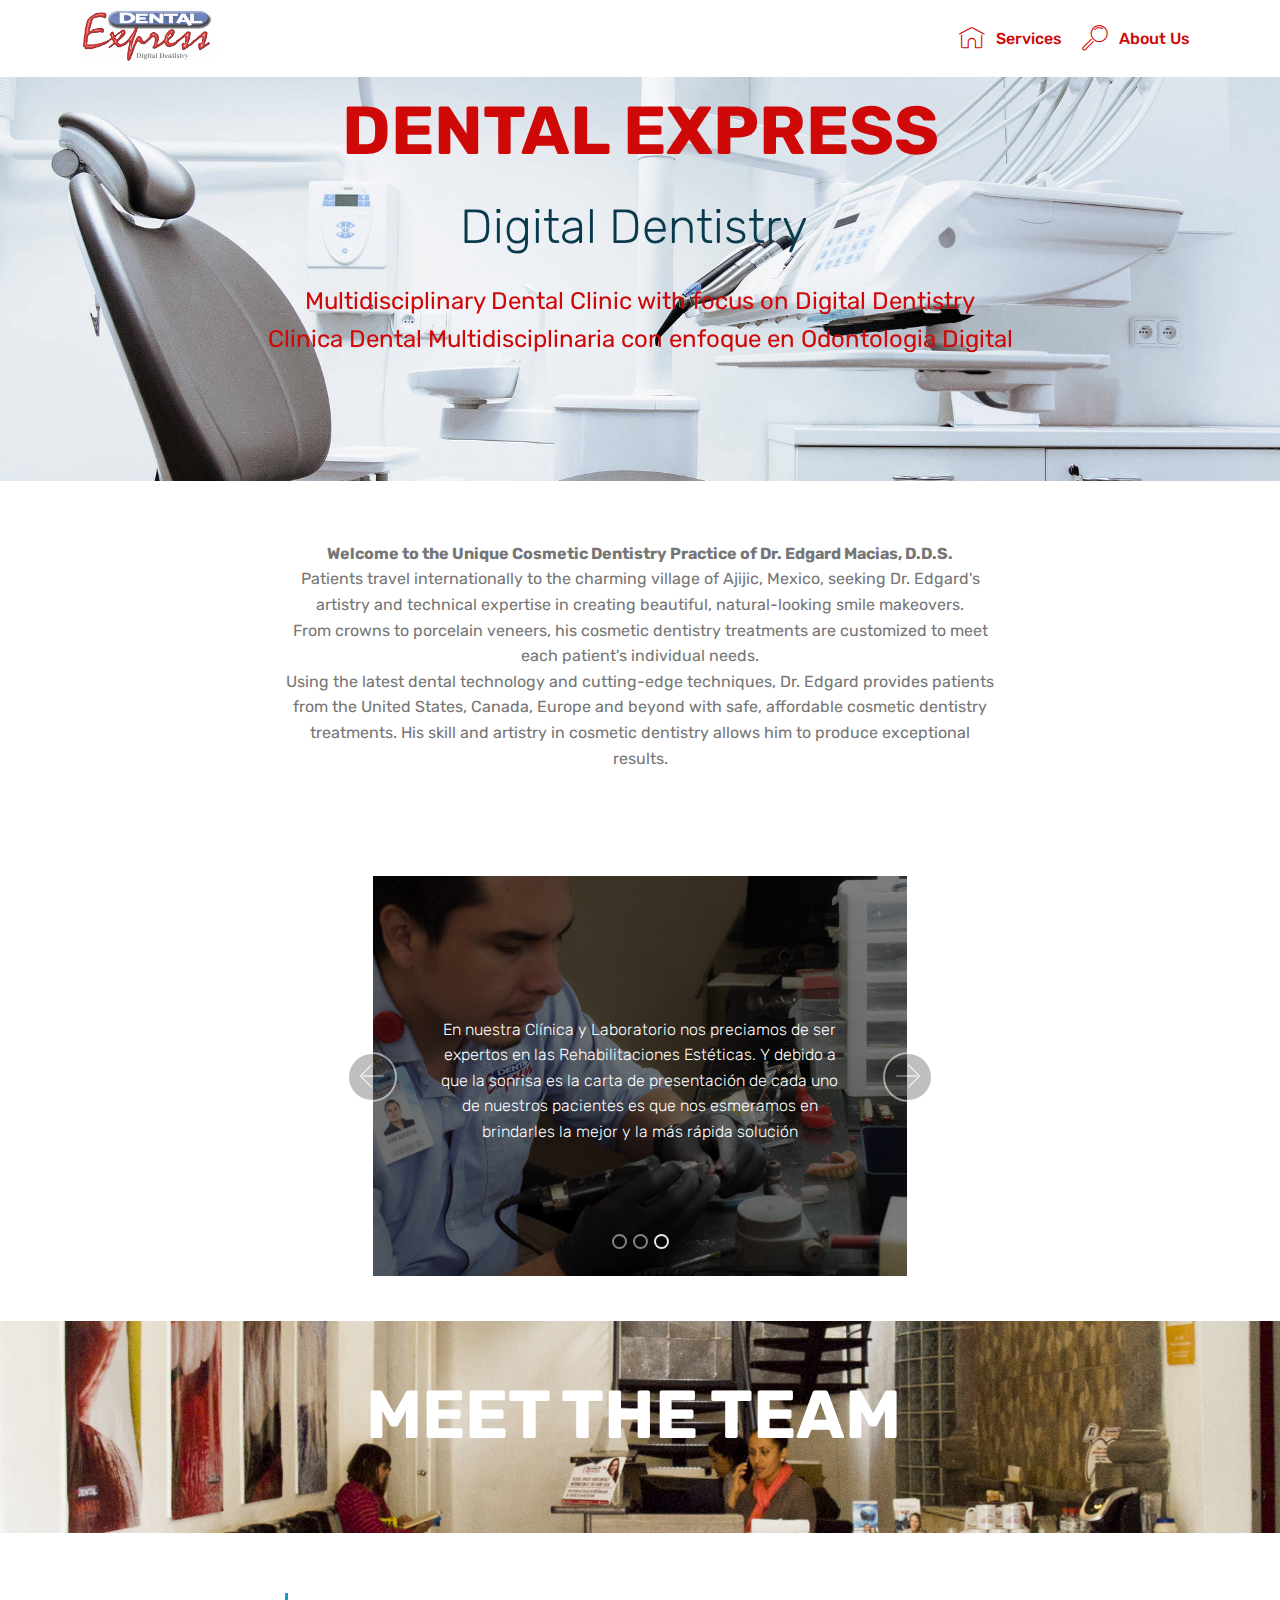
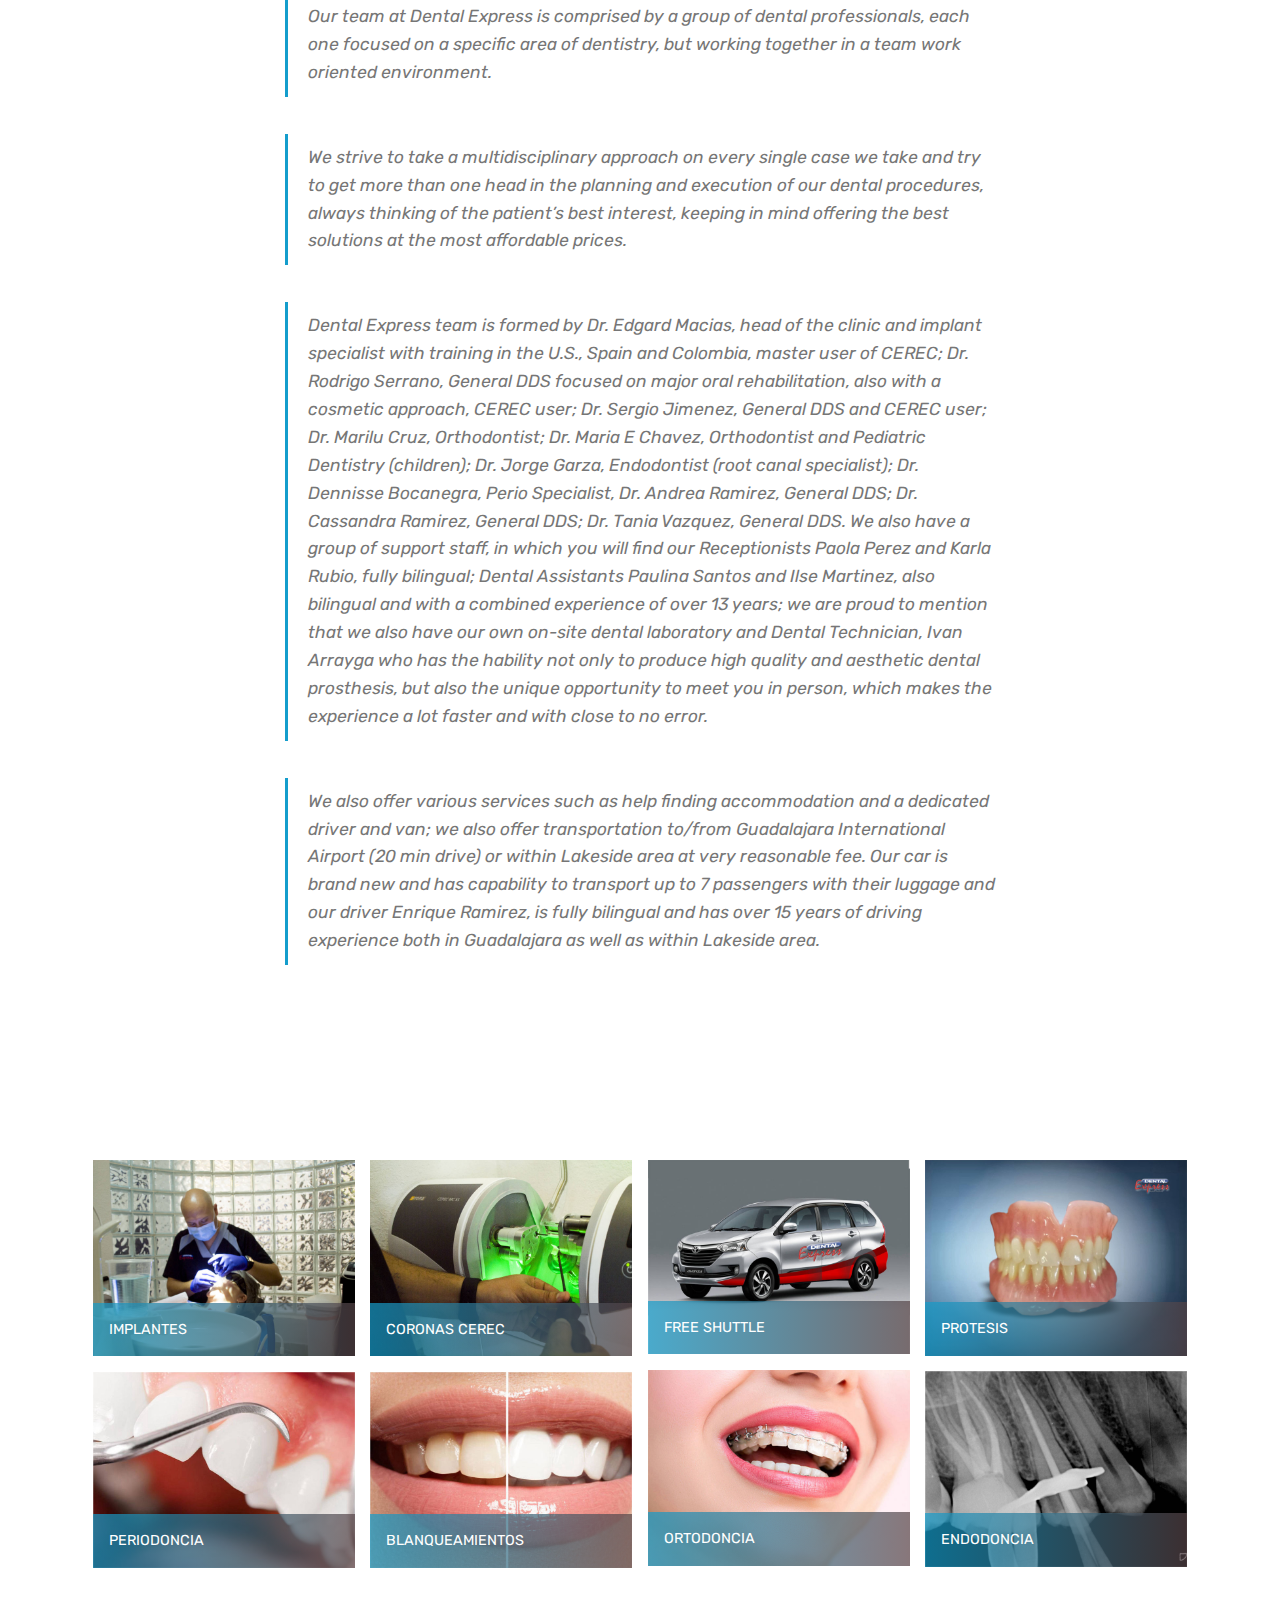
==== commit 738d7268: "create github pages" ====
--- a/page1.html
+++ b/page1.html
@@ -64,7 +64,7 @@
     </nav>
 </section>
 
-<section class="engine"><a href="https://mobirise.info/w">free html5 templates</a></section><section class="header1 cid-rcNgsT7R49 mbr-parallax-background" id="header1-4">
+<section class="engine"><a href="https://mobirise.info/s">bootstrap theme</a></section><section class="header1 cid-rcNgsT7R49 mbr-parallax-background" id="header1-4">
 
     
 
